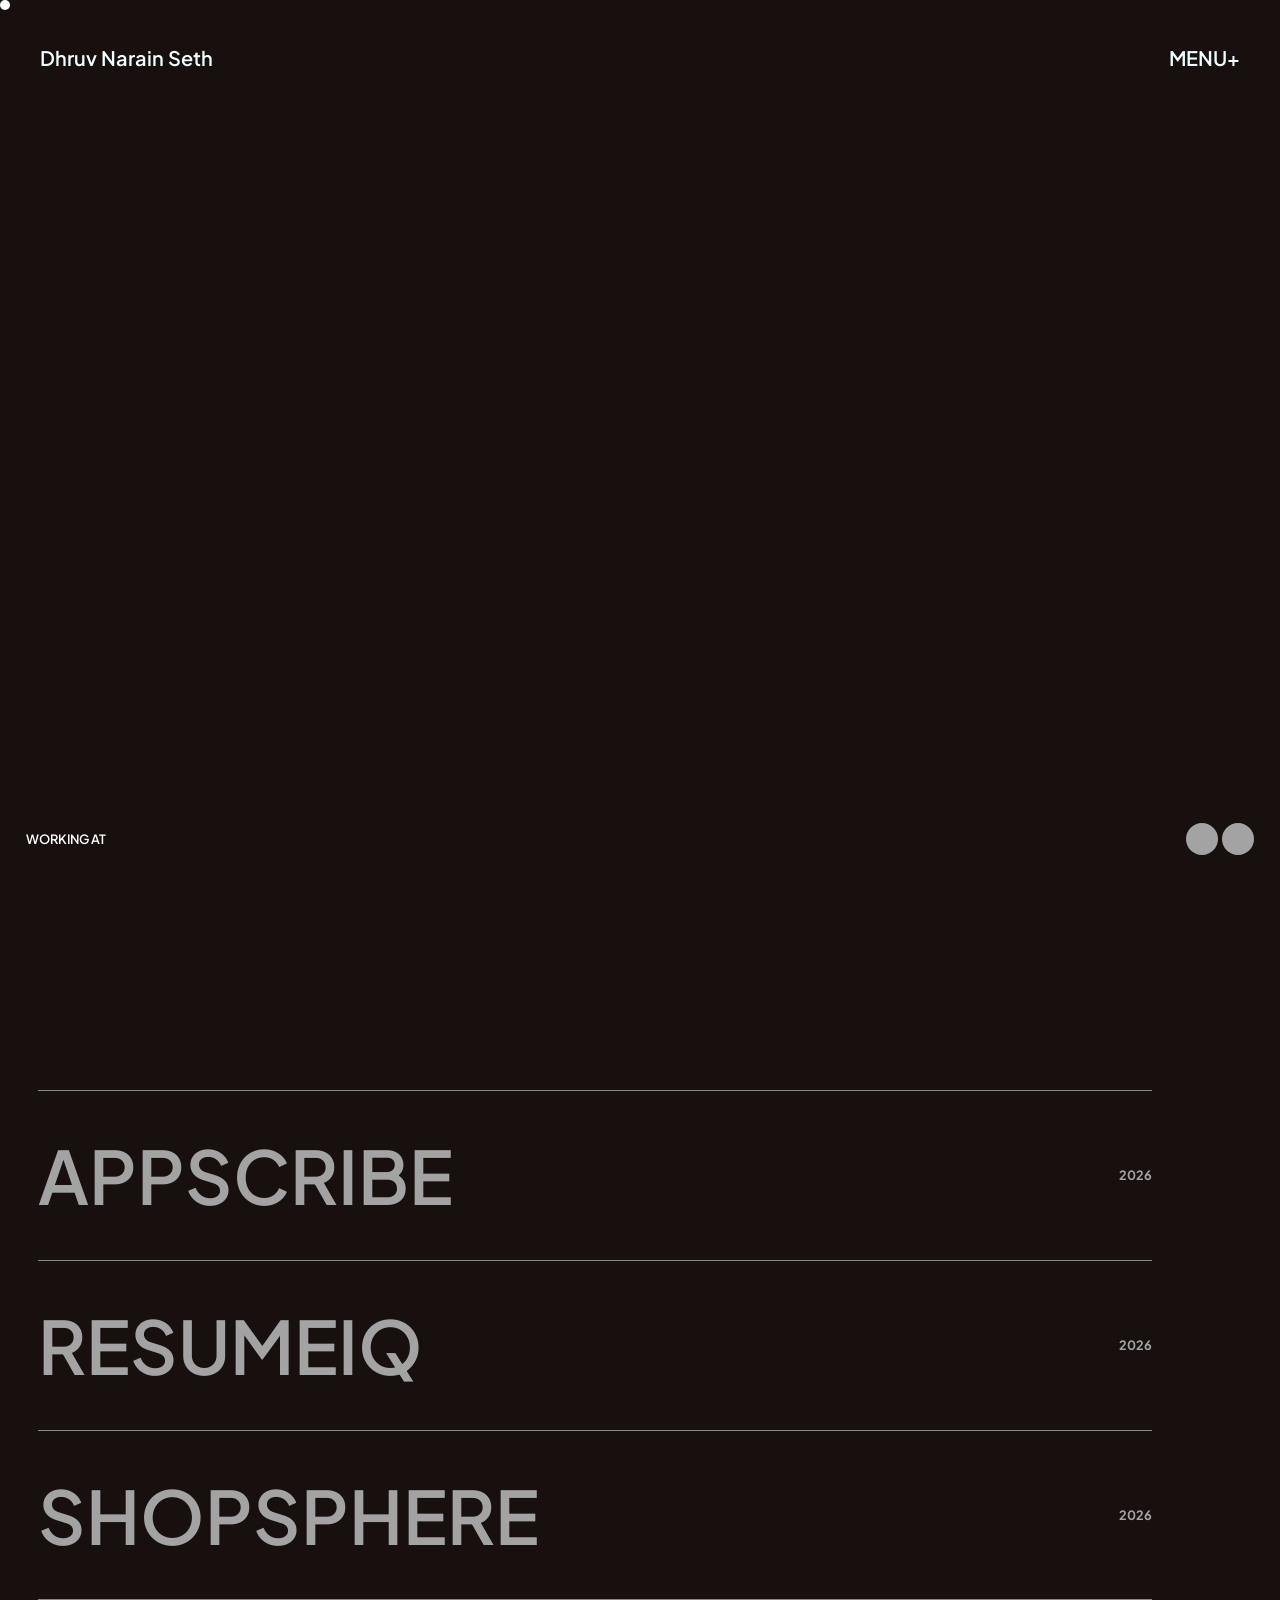
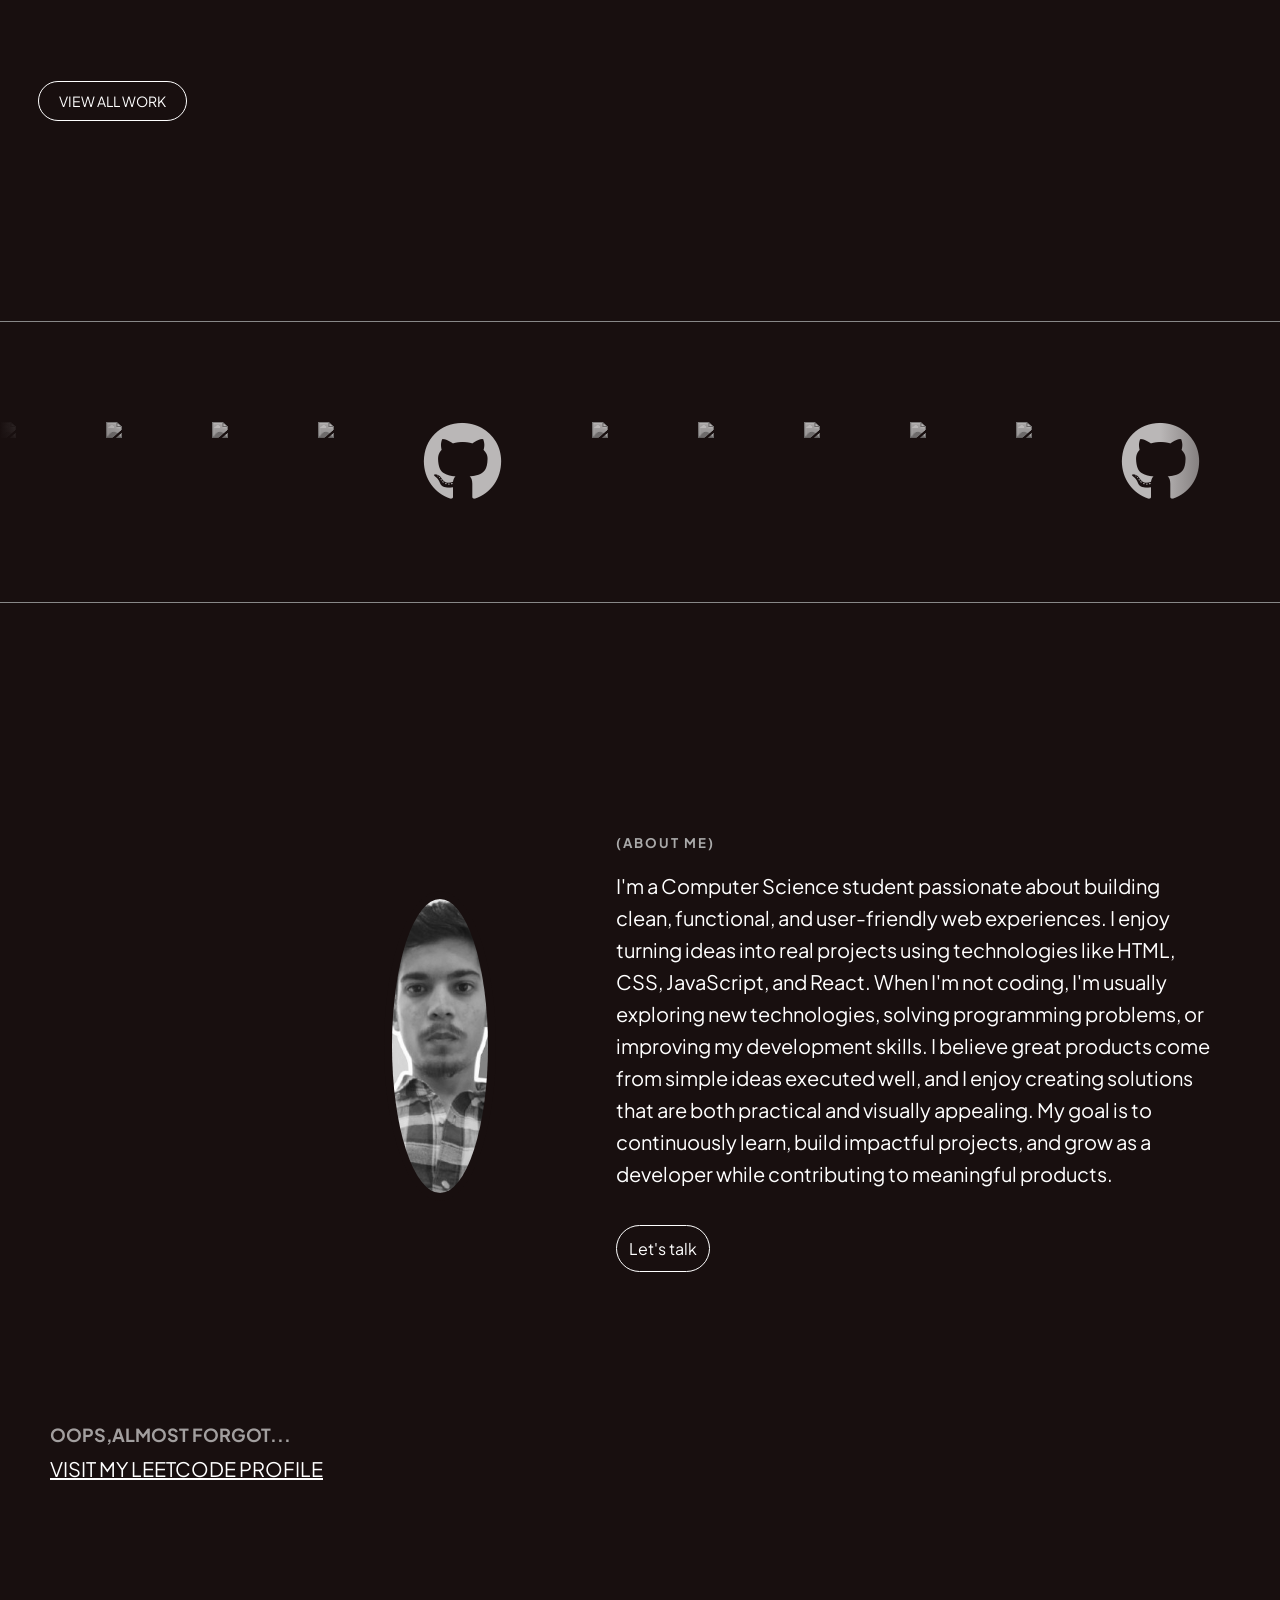
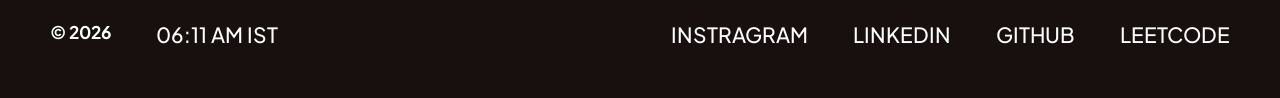
==== index.html @ 353de251 "Check My Portfolio Here" ====
<!DOCTYPE html>
<html lang="en">

<head>
    <meta charset="UTF-8">
    <meta name="viewport" content="width=device-width, initial-scale=1.0">
    <title>My-Portfolio</title>
    <link
        href="https://fonts.googleapis.com/css2?family=Montserrat:wght@600&family=Oswald:wght@500&family=Poppins:wght@600&family=Roboto:wght@600&family=Orbitron:wght@600&family=Raleway:wght@600&display=swap"
        rel="stylesheet">

    <link rel="stylesheet" href="loco.css">
    <link href="https://cdn.jsdelivr.net/npm/remixicon@4.9.0/fonts/remixicon.css" rel="stylesheet" />

    <link rel="stylesheet" href="https://cdnjs.cloudflare.com/ajax/libs/font-awesome/6.5.0/css/all.min.css">

    <link rel="stylesheet" href="style.css">
    <style>
        @import url('https://fonts.googleapis.com/css2?family=Libertinus+Serif:ital,wght@0,400;0,600;0,700;1,400;1,600;1,700&family=Mozilla+Headline:wght@200..700&family=Outfit:wght@100..900&family=Plus+Jakarta+Sans:ital,wght@0,200..800;1,200..800&family=Poppins:ital,wght@0,100;0,200;0,300;0,400;0,500;0,600;0,700;0,800;0,900;1,100;1,200;1,300;1,400;1,500;1,600;1,700;1,800;1,900&display=swap');
    </style>
</head>

<body>
    <div id="minicircle"></div>
    <div id="main">
        <div id="hero">
            <div id="nav">
                <a href="#">Dhruv Narain Seth</a>
                <div class="menu-area">
                    <div id="nav-links">
                        <a href="#hero">Home</a>
                        <a href="#secondhero">Projects</a>
                        <a href="#about">About</a>
                        <a href="#contact">Contact</a>
                    </div>

                    <div id="menu-btn">MENU+</div>
                </div>
            </div>

            <div id="heading">
                <div class="bounding">
                    <h1 class="boundel">FRONTEND</h1>
                </div>
                <div class="blocktext">
                    <div class="bounding">
                        <h1 class="boundel" id="second">DEVELOPER</h1>
                    </div>
                    <div class="bounding">
                        <h5 class="boundel">BASED IN DELHI , INDIA</h5>

                    </div>
                </div>
            </div>
            <div id="secheading">
                <div class="bounding">
                    <h5 class="boundel">AVAILABLE FOR FULL TIME & FREELANCE</h5>
                </div>
                <div class="bounding">
                    <h5 class="boundel" id="new">WORK FROM MAR'26</h5>
                </div>
            </div>
            <div id="herofooter">
                <a href="#"> WORKING AT <i class="ri-arrow-right-up-line"></i></a>
                <!-- <a href="#">GITHUB STUDENT DEVELOPER PACK <i class="ri-arrow-right-up-line"></i></a> -->
                <div id="iconset">
                    <div class="circle"><i class="ri-arrow-down-line"></i></div>
                    <div class="circle"><i class="ri-arrow-down-line"></i></div>
                </div>
            </div>
        </div>
        <div id="secondhero">

            
            <div class="elem">
                <img src="AppScribe.png" alt="">
                <h1>APPSCRIBE</h1>
                <h5>2026</h5>
            </div>

            <div class="elem">
                <img src="ResumeIQ.png" alt="">
                <h1>RESUMEIQ</h1>
                <h5>2026</h5>
            </div>

            <div class="elem elemlast">
                <img src="ShopSphere.png" alt="">
                <h1>SHOPSPHERE</h1>
                <h5>2026</h5>
            </div>

        </div>
        <div id="viewwork">
            <a href="Work.html">VIEW ALL WORK</a>
        </div>

        <div id="companies">
            <div class="slider">
                <div class="slide-track">

                    
                    <img src="https://cdn.jsdelivr.net/gh/devicons/devicon/icons/html5/html5-original.svg">
                    <img src="https://cdn.jsdelivr.net/gh/devicons/devicon/icons/css3/css3-original.svg">
                    <img src="https://cdn.jsdelivr.net/gh/devicons/devicon/icons/javascript/javascript-original.svg">
                    <img src="https://cdn.jsdelivr.net/gh/devicons/devicon/icons/react/react-original.svg">
                    <i class="fa-brands fa-github github-icon"></i>
                    <img src="https://cdn.jsdelivr.net/gh/devicons/devicon/icons/nodejs/nodejs-original.svg">

                    
                    <img src="https://cdn.jsdelivr.net/gh/devicons/devicon/icons/html5/html5-original.svg">
                    <img src="https://cdn.jsdelivr.net/gh/devicons/devicon/icons/css3/css3-original.svg">
                    <img src="https://cdn.jsdelivr.net/gh/devicons/devicon/icons/javascript/javascript-original.svg">
                    <img src="https://cdn.jsdelivr.net/gh/devicons/devicon/icons/react/react-original.svg">
                    <i class="fa-brands fa-github github-icon"></i>
                    <img src="https://cdn.jsdelivr.net/gh/devicons/devicon/icons/nodejs/nodejs-original.svg">

                    <img src="https://cdn.jsdelivr.net/gh/devicons/devicon/icons/html5/html5-original.svg">
                    <img src="https://cdn.jsdelivr.net/gh/devicons/devicon/icons/css3/css3-original.svg">
                    <img src="https://cdn.jsdelivr.net/gh/devicons/devicon/icons/javascript/javascript-original.svg">
                    <img src="https://cdn.jsdelivr.net/gh/devicons/devicon/icons/react/react-original.svg">
                    <i class="fa-brands fa-github github-icon"></i>
                    <img src="https://cdn.jsdelivr.net/gh/devicons/devicon/icons/nodejs/nodejs-original.svg">

                    <img src="https://cdn.jsdelivr.net/gh/devicons/devicon/icons/html5/html5-original.svg">
                    <img src="https://cdn.jsdelivr.net/gh/devicons/devicon/icons/css3/css3-original.svg">
                    <img src="https://cdn.jsdelivr.net/gh/devicons/devicon/icons/javascript/javascript-original.svg">
                    <img src="https://cdn.jsdelivr.net/gh/devicons/devicon/icons/react/react-original.svg">
                    <i class="fa-brands fa-github github-icon"></i>
                    <img src="https://cdn.jsdelivr.net/gh/devicons/devicon/icons/nodejs/nodejs-original.svg">
                </div>
            </div>
        </div>
        <div id="about">
            <div class="profile-img">
                <img src="profile.jpg" alt="My Photo">
            </div>
            <div id="textabout">
                <h5>(ABOUT ME)</h5>
                <p>I'm a Computer Science student passionate about building clean, functional, and user-friendly web
                    experiences. I enjoy turning ideas into real projects using technologies like HTML, CSS, JavaScript,
                    and React.

                    When I'm not coding, I'm usually exploring new technologies, solving programming problems, or
                    improving my development skills. I believe great products come from simple ideas executed well, and
                    I enjoy creating solutions that are both practical and visually appealing.

                    My goal is to continuously learn, build impactful projects, and grow as a developer while
                    contributing to meaningful products.
                </p>
                <a href="mailto:sethdhruv927@gmail.com?subject=Contact from Portfolio&body=Hello Dhruv," target="_blank"
                    class="talk-btn">Let's talk</a>
            </div>
        </div>
        <div id="follow">
            <h5>OOPS,ALMOST FORGOT...</h5>
            <a href="https://leetcode.com/u/dns_18/" target="_blank">VISIT MY LEETCODE PROFILE <i
                    class="ri-arrow-right-up-line"></i></a>
        </div>
        <div id="footer">
            <div id="footerleft">
                <h5>&copy; 2026</h5>
                <p><span id="time"></span> IST</p>
            </div>
            <div id="footerright">
                <a href="https://www.instagram.com/dhruv_.seth/" target="_blank">Instragram</a><a href="https://www.linkedin.com/in/dhruv-seth18" target="_blank">Linkedin</a><a href="https://github.com/dns-18" target="_blank">Github</a><a
                    href="https://leetcode.com/u/dns_18/" target="_blank">Leetcode</a>
            </div>
        </div>
    </div>
    <script src="https://cdnjs.cloudflare.com/ajax/libs/gsap/3.13.0/gsap.min.js"
        integrity="sha512-NcZdtrT77bJr4STcmsGAESr06BYGE8woZdSdEgqnpyqac7sugNO+Tr4bGwGF3MsnEkGKhU2KL2xh6Ec+BqsaHA=="
        crossorigin="anonymous" referrerpolicy="no-referrer"></script>
    <script src="https://cdn.jsdelivr.net/npm/locomotive-scroll@3.5.4/dist/locomotive-scroll.min.js"></script>
    <script src="script.js"></script>
</body>

</html>
---- loco.css ----
html.has-scroll-smooth {
    overflow: hidden;
}

html.has-scroll-dragging {
    -webkit-user-select: none;
    -moz-user-select: none;
    -ms-user-select: none;
    user-select: none;
}

.has-scroll-smooth body {
    overflow: hidden;
}

.has-scroll-smooth [data-scroll-container] {
    min-height: 100vh;
}

[data-scroll-direction="horizontal"] [data-scroll-container] {
    height: 100vh;
    display: inline-block;
    white-space: nowrap;
}

[data-scroll-direction="horizontal"] [data-scroll-section] {
    display: inline-block;
    vertical-align: top;
    white-space: nowrap;
    height: 100%;
}

.c-scrollbar {
    position: absolute;
    right: 0;
    top: 0;
    width: 11px;
    height: 100%;
    transform-origin: center right;
    transition: transform 0.3s, opacity 0.3s;
    opacity: 0;
}

.c-scrollbar:hover {
    transform: scaleX(1.45);
}

.c-scrollbar:hover, .has-scroll-scrolling .c-scrollbar, .has-scroll-dragging .c-scrollbar {
    opacity: 1;
}

[data-scroll-direction="horizontal"] .c-scrollbar {
    width: 100%;
    height: 10px;
    top: auto;
    bottom: 0;
    transform: scaleY(1);
}

[data-scroll-direction="horizontal"] .c-scrollbar:hover {
    transform: scaleY(1.3);
}

.c-scrollbar_thumb {
    position: absolute;
    top: 0;
    right: 0;
    background-color: black;
    opacity: 0.5;
    width: 7px;
    border-radius: 10px;
    margin: 2px;
    cursor: -webkit-grab;
    cursor: grab;
}

.has-scroll-dragging .c-scrollbar_thumb {
    cursor: -webkit-grabbing;
    cursor: grabbing;
}

[data-scroll-direction="horizontal"] .c-scrollbar_thumb {
    right: auto;
    bottom: 0;
}
---- style.css ----
* {
    margin: 0;
    padding: 0;
    box-sizing: border-box;
    font-family: "Plus Jakarta Sans";
}

html,
body {
    width: 100%;
    height: 100%;

    body {
        background-color: rgb(24, 15, 15);
        color: white;
        overflow-x: hidden;

    }
}

#minicircle{
    transition: cubic-bezier(0.19, 1, 0.22, 1)1s;
    height: 10px;
    width: 10px;
    background-color: #ffffff;
    position: absolute;
    border-radius: 50%;
    z-index: 99999;
}
.bounding{
    width: fit-content;
    overflow: hidden;
}
.bounding .boundel{
    transform: translateY(100%);
}
#main {
    width: 100%;
}

#hero {
    width: 100%;
    height: 100vh;
    position: relative;
    background-color: rgb(24, 15, 15);
}

#nav {
    display: flex;
    align-items: center;
    justify-content: space-between;
    width: 100%;
    padding: 45px 40px;
    font-size: 20px;
    color: azure;
}

#nav a {
    text-decoration: none;
    font-size: 20px;
    font-weight: 600;
    color: azure;
}

.menu-area{
    display:flex;
    align-items:center;
    gap:30px;
}

#menu-btn{
    cursor:pointer;
    font-weight:600;
}


#nav-links{
    display:flex;
    align-items:center;
    gap:30px;

    transform:scaleX(0);
    transform-origin:right;
    opacity:0;

    transition:transform .4s ease, opacity .3s ease;
}


#nav-links.active{
    transform:scaleX(1);
    opacity:1;
}


#nav-links a{
    text-decoration:none;
    color:white;
    font-size:18px;
    white-space:nowrap;
}

#heading {
    margin-top: 40px;
}

#heading h1 {
    line-height: 1;
    margin-left: 50px;
    font-size: 9vw;
    font-weight: 600;
    color: #A3A3A3;
}

#heading #second {
    margin-left: 230px;
}

#heading h5 {
    color: #ffffff;
}

.blocktext {
    display: flex;
    flex-direction: column;
    align-items: end;
    width: fit-content;
}

.blocktext h5 {
    text-align: right;
    font-size: 19px;
    margin-top: 17px;
}

#secheading {
    display: flex;
    flex-direction: column;
    align-items: end;
    margin-top: 20vh;
}

#secheading h5 {
    padding: 0px 45px;
    text-align: right;
    color: #ffffff;
    margin-top: 0.5vw;
    font-size: 1vw;
}

#secheading #new {
    text-align: right;
}

#herofooter {
    padding: 0 2vw;
    width: 100%;
    position: absolute;
    /* margin-top: 5vh; */
    display: flex;
    align-items: center;
    justify-content: space-between;
    bottom: 5%;
}

#herofooter a {
    font-weight: 600;
    font-size: 1vw;
    text-decoration: none;
    color: #ffffff;
}

#herofooter #iconset {
    gap: 4px;
    display: flex;
    color: rgb(24, 15, 15);

}

#herofooter .circle {
    font-size: 17px;
    font-weight: 600;
    display: flex;
    justify-content: center;
    align-items: center;
    width: 32px;
    height: 32px;
    border-radius: 50%;
    background-color: #A3A3A3;
}

#secondhero {
    width: 100%;
    padding-top: 190px;
    padding-right: 10vw;
    padding-left: 3vw;
    background-color: rgb(24, 15, 15);
}

.elem {
    position: relative;
    display: flex;
    align-items: center;
    justify-content: space-between;
    color: #A3A3A3;
    padding: 3vw 0vw;
    border-top: 1px solid #888;

}

.elemlast {
    border-bottom: 1px solid #888;
}

.elem h1 {
    text-transform: uppercase;
    font-size: 5.75vw;
    font-weight: 600;
    position: relative;
    z-index: 2;
}

.elem h5 {
    font-size: 1vw;
    position: relative;
    z-index: 2;
}

.elem img {
    /* display: none; */
    opacity: 0;
    height: 150%;
    width: auto;
    border-radius: 5px;
    z-index: 0;
    position: absolute;
    pointer-events: none;
     transform:translate(-50%, -50%);
}

#viewwork {
    padding: 90px 3vw;
    background-color: rgb(24, 15, 15);
    margin-bottom: 120px;
}

#viewwork a {
    text-decoration: none;
    color: #ffffff;
    border: 1px solid white;
    border-radius: 30px;
    padding: 10px 20px;
    font-size: 14px;
}

#companies {
    width: 100%;
    overflow: hidden;
    padding: 100px 0;
    position: relative;
    border-top: 1px solid #888;
    border-bottom: 1px solid #888;
}


.slider {
    width: 100%;
    display: flex;
    align-items: center;
}


.slide-track {
    display: flex;
    align-items: center;
    gap: 90px;
    width: max-content;
    animation: scroll 13s linear infinite;
}


.slide-track img {
    height: 80px;
    flex-shrink: 0;
}

.github-icon {
    font-size: 80px;
    color: white;
    flex-shrink: 0;
}


.slide-track img,
.github-icon {
    filter: grayscale(100%);
    opacity: .7;
    transition: .3s;
}

.slide-track img:hover,
.github-icon:hover {
    filter: grayscale(0%);
    opacity: 1;
    transform: scale(1.1);
}


@keyframes scroll {
    from {
        transform: translateX(0);
    }

    to {
        transform: translateX(-33.33%);
    }
}


#companies::before,
#companies::after {
    content: "";
    position: absolute;
    top: 0;
    width: 120px;
    height: 100%;
    z-index: 2;
}

#companies::before {
    left: 0;
    background: linear-gradient(to right, #180f0f, transparent);
}

#companies::after {
    right: 0;
    background: linear-gradient(to left, #180f0f, transparent);
}

#about {
    padding: 5vw 5vw;
    padding-left: 30vw;
    width: 100%;
    min-height: 100vh;
    background-color: rgb(24, 15, 15);
    justify-content: center;
    align-items: center;
    display: flex;
    gap: 120px;
}

.profile-img {
    width: 310px;
    height: 310px;
    border-radius: 50%;
    overflow: hidden;
    border: 8px solid rgb(24, 15, 15);
    margin-bottom: 15px;
}

.profile-img img {
    width: 100%;
    height: 100%;
    object-fit: cover;
    filter: grayscale(100%);
    transition: all 0.4s ease;
    align-items: center;
}

.profile-img:hover img {
    filter: grayscale(0%);
    transform: scale(1.05);
}

#textabout {
    max-width: 600px;
}

#textabout h5 {
    font-weight: 700;
    color: #aaa;
    letter-spacing: 2px;
    margin-bottom: 19px;
}

#textabout p {
    font-size: 20px;
    line-height: 1.6;
    margin-bottom: 35px;
}

.talk-btn {
    display: inline-block;
    padding: 12px 12px;
    border: 1px solid white;
    border-radius: 100px;
    color: white;
    text-decoration: none;
    transition: 0.3s;
}

.talk-btn:hover {
    background: white;
    color: black;
}
#follow{
    padding: 20px 50px;
    padding-bottom: 7vw;
    margin-top: -100px;
}
#follow h5{
    font-size: 18px;
    opacity: 0.6;
    margin-bottom: 10px;
}

 #follow a{
    font-size: 20px;
    text-decoration:underline;
    color: #ffffff;
 }
#footer{
    display: flex;
    align-items: center;
    justify-content: space-between;
    padding: 50px 50px;
    font-size: 21px;
}

#footerleft{
    display: flex;
    gap: 45px;
    font-weight: 500;
}
#footerleft p {
    font-size: 21px;
    font-weight: 500;
}
#footerright{
    text-transform: uppercase;
    display: flex;
    gap: 45px;
}
#footerright a{
    text-decoration: none;
    color: #ffffff;
    font-weight: 500;
}

.work-page {
    min-height: 100vh;
    background-color: rgb(24, 15, 15);
    color: #ffffff;
    overflow-x: hidden;
}

.work-shell {
    position: relative;
    width: min(1180px, calc(100% - 48px));
    margin: 0 auto;
    padding: 28px 0 56px;
}

.work-bg {
    position: fixed;
    inset: auto;
    width: 320px;
    height: 320px;
    filter: blur(36px);
    opacity: 0.55;
    pointer-events: none;
    z-index: 0;
}

.work-bg-one {
    top: -80px;
    left: -90px;
    background: rgba(100, 149, 237, 0.18);
}

.work-bg-two {
    right: -100px;
    top: 30%;
    background: rgba(255, 138, 101, 0.16);
}

.work-nav,
.work-hero,
.work-stats,
.work-grid,
.work-footer {
    position: relative;
    z-index: 1;
}

.work-nav {
    display: flex;
    align-items: center;
    justify-content: space-between;
    gap: 18px;
    padding: 10px 0 34px;
}

.work-brand {
    color: #ffffff;
    text-decoration: none;
    font-size: 1.05rem;
    font-weight: 700;
    letter-spacing: 0.04em;
}

.work-nav-actions {
    display: flex;
    align-items: center;
    gap: 14px;
    flex-wrap: wrap;
}

.work-nav-link {
    text-decoration: none;
    color: #ffffff;
    border: 1px solid rgba(255, 255, 255, 0.16);
    background: rgba(255, 255, 255, 0.05);
    backdrop-filter: blur(18px);
    -webkit-backdrop-filter: blur(18px);
    border-radius: 999px;
    padding: 11px 18px;
    font-size: 0.94rem;
    transition: transform 0.25s ease, background 0.25s ease, border-color 0.25s ease;
}

.work-nav-link:hover,
.work-nav-link:focus-visible,
.work-card:hover,
.work-footer a:hover,
.work-footer a:focus-visible {
    transform: translateY(-2px);
}

.work-nav-link-primary {
    background: linear-gradient(135deg, rgba(255, 255, 255, 0.16), rgba(255, 255, 255, 0.08));
}

.work-hero {
    max-width: 760px;
    padding: 34px 0 24px;
}

.work-kicker {
    display: inline-flex;
    align-items: center;
    gap: 10px;
    margin-bottom: 18px;
    color: rgba(255, 255, 255, 0.68);
    letter-spacing: 0.28em;
    font-size: 0.8rem;
    text-transform: uppercase;
}

.work-kicker::before {
    content: "";
    width: 42px;
    height: 1px;
    background: rgba(255, 255, 255, 0.38);
}

.work-hero h1 {
    margin: 0;
    font-size: clamp(2.6rem, 6vw, 5.4rem);
    line-height: 0.96;
    letter-spacing: -0.05em;
    max-width: 10ch;
}

.work-copy {
    margin-top: 20px;
    max-width: 62ch;
    font-size: 1.05rem;
    line-height: 1.75;
    color: rgba(255, 255, 255, 0.74);
}

.work-stats {
    display: grid;
    grid-template-columns: repeat(3, minmax(0, 1fr));
    gap: 16px;
    margin: 34px 0 28px;
}

.work-stat {
    border: 1px solid rgba(255, 255, 255, 0.14);
    background: rgba(255, 255, 255, 0.06);
    backdrop-filter: blur(20px);
    -webkit-backdrop-filter: blur(20px);
    border-radius: 24px;
    padding: 22px 24px;
}

.work-stat span {
    display: block;
    font-size: clamp(1.35rem, 2vw, 2rem);
    font-weight: 700;
    margin-bottom: 8px;
}

.work-stat p {
    color: rgba(255, 255, 255, 0.68);
    line-height: 1.5;
}

.work-grid {
    display: grid;
    grid-template-columns: 1fr;
    gap: 22px;
    margin-top: 18px;
}

.work-card {
    border: 1px solid rgba(255, 255, 255, 0.14);
    background: linear-gradient(180deg, rgba(255, 255, 255, 0.11), rgba(255, 255, 255, 0.05));
    backdrop-filter: blur(22px);
    -webkit-backdrop-filter: blur(22px);
    border-radius: 28px;
    overflow: hidden;
    box-shadow: 0 24px 60px rgba(0, 0, 0, 0.25);
    transition: transform 0.28s ease, border-color 0.28s ease, box-shadow 0.28s ease;
}

.work-card:hover {
    border-color: rgba(255, 255, 255, 0.24);
    box-shadow: 0 28px 70px rgba(0, 0, 0, 0.34);
}

.work-card-media {
    position: relative;
    aspect-ratio: 16 / 11;
    overflow: hidden;
    background: rgba(255, 255, 255, 0.03);
}

.work-card-media img {
    width: 100%;
    height: 100%;
    object-fit: cover;
    display: block;
    transition: transform 0.45s ease;
}

.work-card:hover .work-card-media img {
    transform: scale(1.06);
}

.work-card-media::after {
    content: "";
    position: absolute;
    inset: 0;
    background: linear-gradient(180deg, transparent 55%, rgba(5, 5, 10, 0.55));
}

.work-badge {
    position: absolute;
    top: 16px;
    right: 16px;
    z-index: 1;
    padding: 8px 12px;
    border-radius: 999px;
    background: rgba(0, 0, 0, 0.38);
    border: 1px solid rgba(255, 255, 255, 0.16);
    backdrop-filter: blur(10px);
    -webkit-backdrop-filter: blur(10px);
    font-size: 0.8rem;
    letter-spacing: 0.12em;
}

.work-card-body {
    padding: 22px 22px 24px;
}

.work-card-top h2 {
    font-size: 1.5rem;
    margin-bottom: 10px;
}

.work-card-top p {
    color: rgba(255, 255, 255, 0.72);
    line-height: 1.65;
}

.work-tags {
    display: flex;
    gap: 10px;
    flex-wrap: wrap;
    margin: 18px 0 16px;
}

.work-tags span {
    padding: 7px 11px;
    border-radius: 999px;
    background: rgba(255, 255, 255, 0.08);
    border: 1px solid rgba(255, 255, 255, 0.12);
    color: rgba(255, 255, 255, 0.82);
    font-size: 0.82rem;
}

.work-points {
    padding-left: 18px;
    color: rgba(255, 255, 255, 0.72);
    display: grid;
    gap: 9px;
    line-height: 1.55;
}

.work-footer {
    display: flex;
    align-items: center;
    justify-content: space-between;
    gap: 18px;
    flex-wrap: wrap;
    margin-top: 28px;
    padding: 18px 0 10px;
}

.work-footer p {
    color: rgba(255, 255, 255, 0.66);
    line-height: 1.6;
}

.work-footer a {
    text-decoration: none;
    color: #ffffff;
    border: 1px solid rgba(255, 255, 255, 0.16);
    background: rgba(255, 255, 255, 0.06);
    backdrop-filter: blur(18px);
    -webkit-backdrop-filter: blur(18px);
    border-radius: 999px;
    padding: 12px 18px;
    transition: transform 0.25s ease, background 0.25s ease;
}

.work-home-btn {
    border-color: rgba(255, 255, 255, 0.28) !important;
    background: rgba(255, 255, 255, 0.1) !important;
    font-weight: 600;
}

@media (max-width: 1024px) {
    .work-stats {
        grid-template-columns: repeat(2, minmax(0, 1fr));
    }

    .work-hero h1 {
        max-width: 12ch;
    }
}

@media (max-width: 768px) {
    .work-shell {
        width: min(100% - 28px, 1180px);
        padding-top: 18px;
    }

    .work-nav {
        align-items: flex-start;
        flex-direction: column;
        padding-bottom: 26px;
    }

    .work-hero {
        padding-top: 18px;
    }

    .work-stats,
    .work-grid {
        grid-template-columns: 1fr;
    }

    .work-hero h1 {
        max-width: 100%;
    }

    .work-footer {
        flex-direction: column;
        align-items: flex-start;
    }
}

@media (max-width: 480px) {
    .work-brand {
        font-size: 0.98rem;
    }

    .work-nav-link,
    .work-footer a {
        width: 100%;
        text-align: center;
    }

    .work-nav-actions {
        width: 100%;
    }

    .work-nav-link {
        justify-content: center;
    }

    .work-hero h1 {
        font-size: clamp(2.2rem, 13vw, 3.6rem);
    }

    .work-copy {
        font-size: 1rem;
    }
}
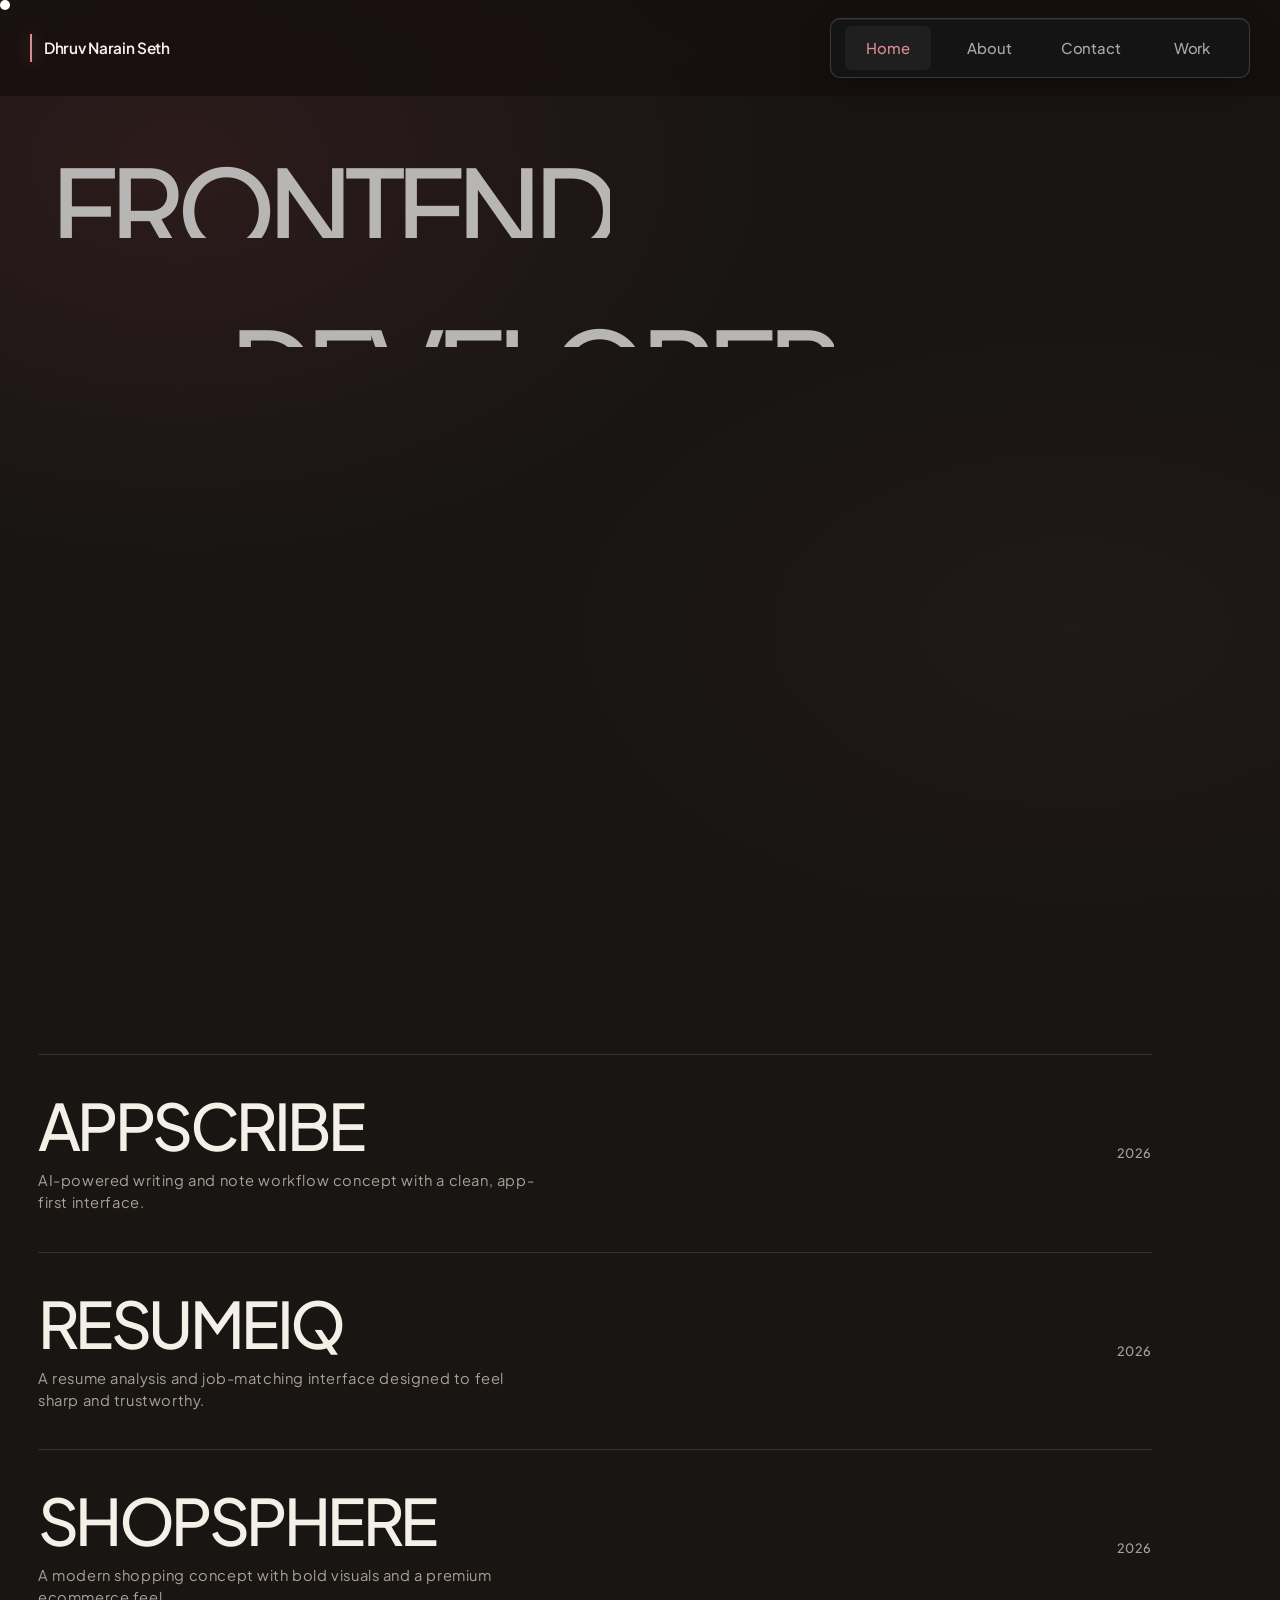
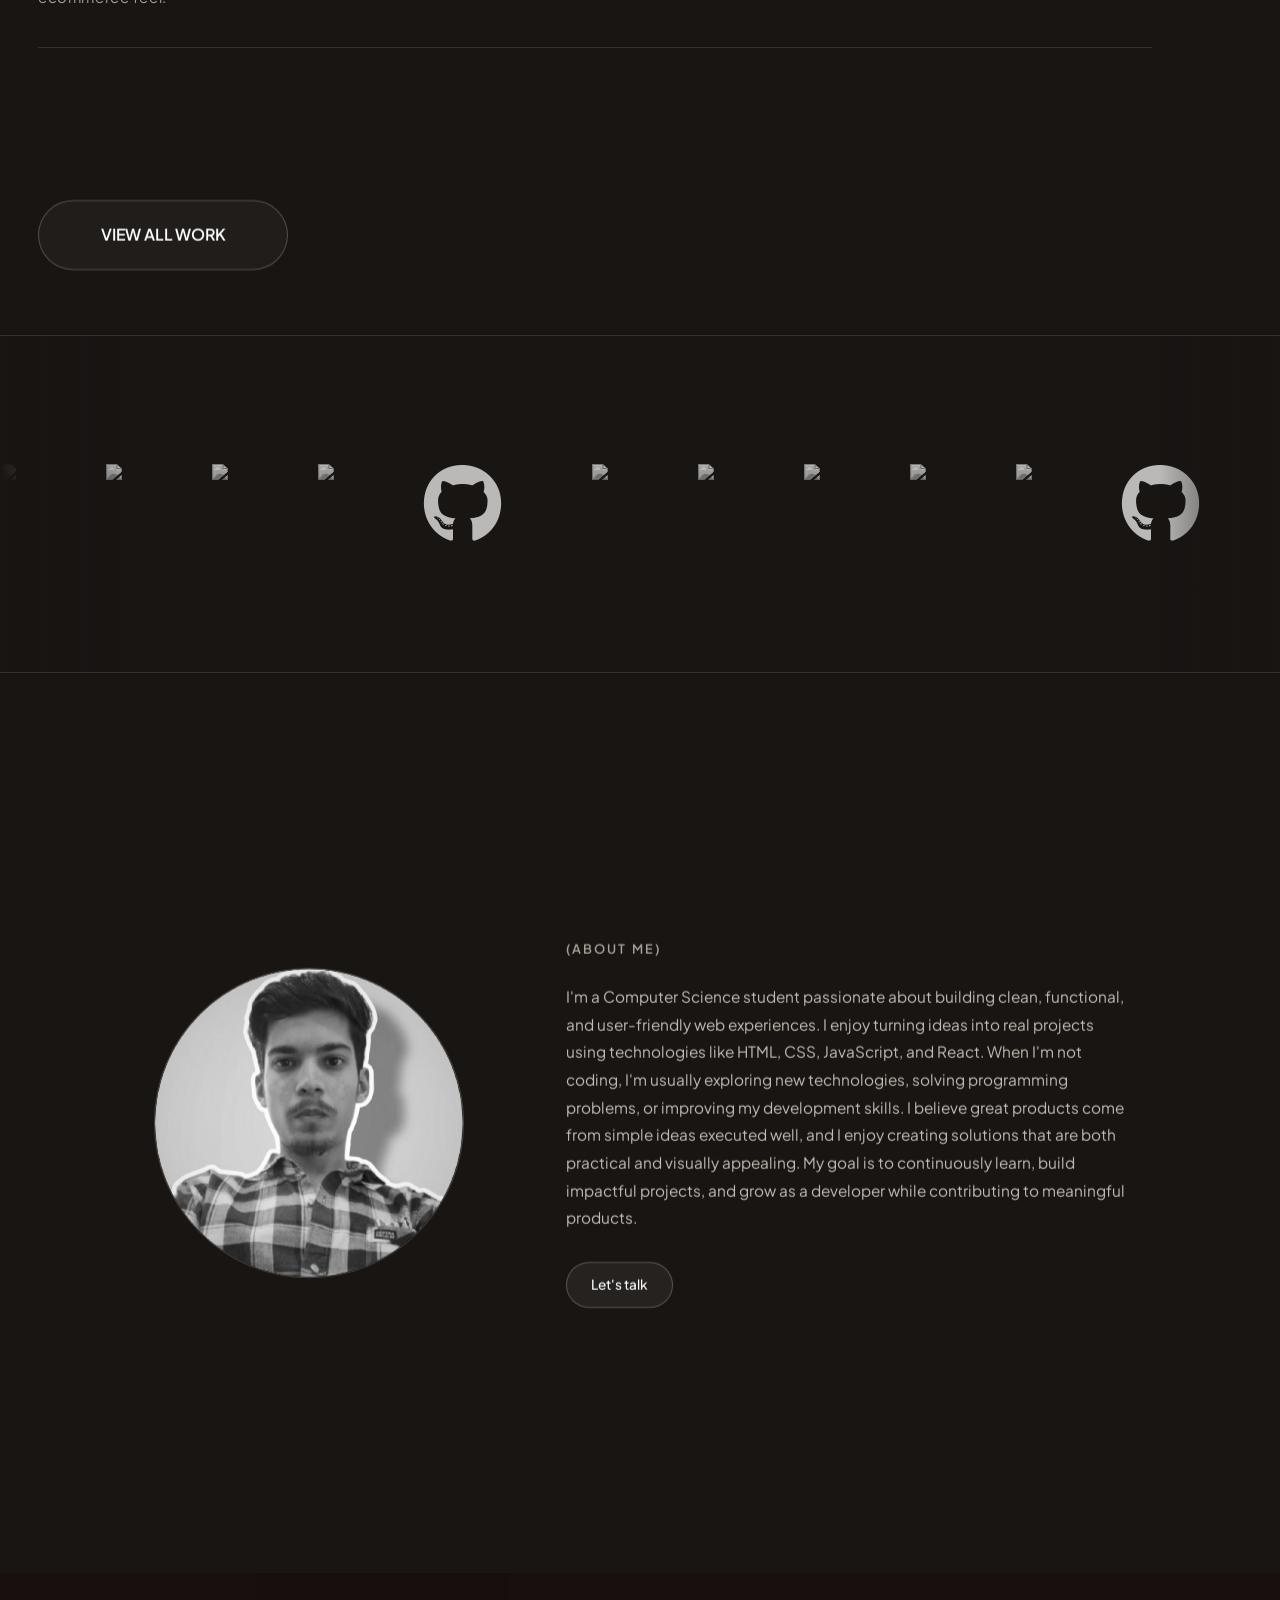
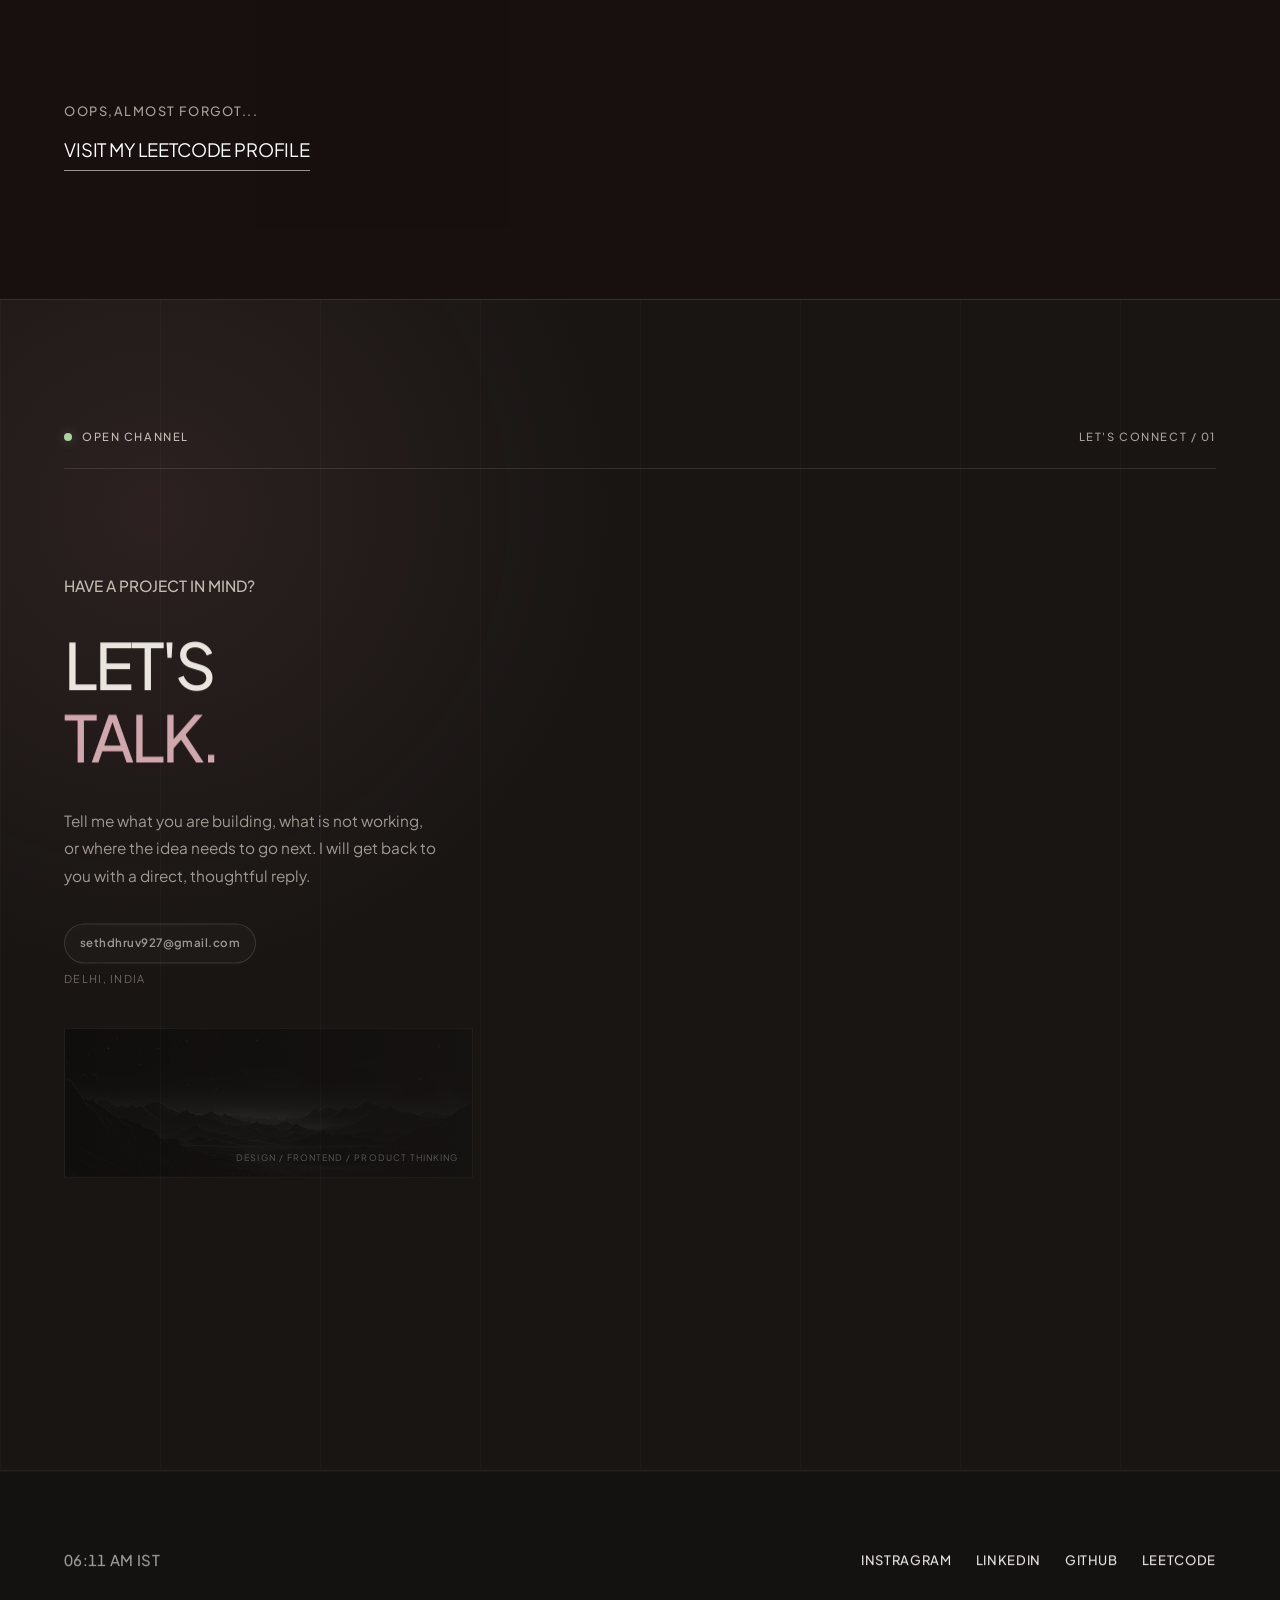
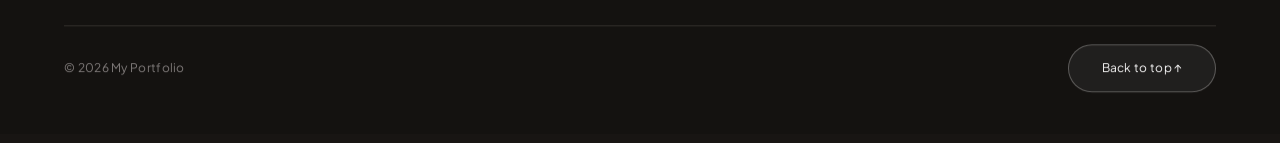
==== commit a8e760fd: "Update UI design and styling" ====
--- a/index.html
+++ b/index.html
@@ -9,7 +9,6 @@
         href="https://fonts.googleapis.com/css2?family=Montserrat:wght@600&family=Oswald:wght@500&family=Poppins:wght@600&family=Roboto:wght@600&family=Orbitron:wght@600&family=Raleway:wght@600&display=swap"
         rel="stylesheet">
 
-    <link rel="stylesheet" href="loco.css">
     <link href="https://cdn.jsdelivr.net/npm/remixicon@4.9.0/fonts/remixicon.css" rel="stylesheet" />
 
     <link rel="stylesheet" href="https://cdnjs.cloudflare.com/ajax/libs/font-awesome/6.5.0/css/all.min.css">
@@ -22,22 +21,23 @@
 
 <body>
     <div id="minicircle"></div>
-    <div id="main">
-        <div id="hero">
-            <div id="nav">
-                <a href="#">Dhruv Narain Seth</a>
-                <div class="menu-area">
-                    <div id="nav-links">
-                        <a href="#hero">Home</a>
-                        <a href="#secondhero">Projects</a>
-                        <a href="#about">About</a>
-                        <a href="#contact">Contact</a>
-                    </div>
-
-                    <div id="menu-btn">MENU+</div>
-                </div>
-            </div>
-
+    <div id="main" data-scroll-container>
+        <div id="nav">
+            <a class="nav-brand" href="#hero">Dhruv Narain Seth</a>
+            <div class="menu-area">
+                <div id="nav-links">
+                    <a class="nav-roll-link active" href="#hero"><span>Home</span><span aria-hidden="true">Home</span></a>
+                    <a class="nav-roll-link" href="#about"><span>About</span><span aria-hidden="true">About</span></a>
+                    <a class="nav-roll-link" href="#contact"><span>Contact</span><span aria-hidden="true">Contact</span></a>
+                    <a class="nav-roll-link" href="#secondhero"><span>Work</span><span aria-hidden="true">Work</span></a>
+                </div>
+
+                <button id="menu-btn" type="button" aria-expanded="false" aria-controls="nav-links">
+                    MENU+
+                </button>
+            </div>
+        </div>
+        <div id="hero" data-scroll-section>
             <div id="heading">
                 <div class="bounding">
                     <h1 class="boundel">FRONTEND</h1>
@@ -69,69 +69,78 @@
                 </div>
             </div>
         </div>
-        <div id="secondhero">
-
-            
+        <div id="secondhero" data-scroll-section>
+
+
             <div class="elem">
                 <img src="AppScribe.png" alt="">
-                <h1>APPSCRIBE</h1>
+                <div class="elem-copy">
+                    <h1>APPSCRIBE</h1>
+                    <p>AI-powered writing and note workflow concept with a clean, app-first interface.</p>
+                </div>
                 <h5>2026</h5>
             </div>
 
             <div class="elem">
                 <img src="ResumeIQ.png" alt="">
-                <h1>RESUMEIQ</h1>
+                <div class="elem-copy">
+                    <h1>RESUMEIQ</h1>
+                    <p>A resume analysis and job-matching interface designed to feel sharp and trustworthy.</p>
+                </div>
                 <h5>2026</h5>
             </div>
 
             <div class="elem elemlast">
                 <img src="ShopSphere.png" alt="">
-                <h1>SHOPSPHERE</h1>
+                <div class="elem-copy">
+                    <h1>SHOPSPHERE</h1>
+                    <p>A modern shopping concept with bold visuals and a premium ecommerce feel.</p>
+                </div>
                 <h5>2026</h5>
             </div>
 
         </div>
-        <div id="viewwork">
+        <div id="viewwork" data-scroll-section>
             <a href="Work.html">VIEW ALL WORK</a>
         </div>
 
-        <div id="companies">
+        <div id="companies" data-scroll-section>
             <div class="slider">
                 <div class="slide-track">
 
-                    
-                    <img src="https://cdn.jsdelivr.net/gh/devicons/devicon/icons/html5/html5-original.svg">
-                    <img src="https://cdn.jsdelivr.net/gh/devicons/devicon/icons/css3/css3-original.svg">
-                    <img src="https://cdn.jsdelivr.net/gh/devicons/devicon/icons/javascript/javascript-original.svg">
-                    <img src="https://cdn.jsdelivr.net/gh/devicons/devicon/icons/react/react-original.svg">
-                    <i class="fa-brands fa-github github-icon"></i>
-                    <img src="https://cdn.jsdelivr.net/gh/devicons/devicon/icons/nodejs/nodejs-original.svg">
-
-                    
-                    <img src="https://cdn.jsdelivr.net/gh/devicons/devicon/icons/html5/html5-original.svg">
-                    <img src="https://cdn.jsdelivr.net/gh/devicons/devicon/icons/css3/css3-original.svg">
-                    <img src="https://cdn.jsdelivr.net/gh/devicons/devicon/icons/javascript/javascript-original.svg">
-                    <img src="https://cdn.jsdelivr.net/gh/devicons/devicon/icons/react/react-original.svg">
-                    <i class="fa-brands fa-github github-icon"></i>
-                    <img src="https://cdn.jsdelivr.net/gh/devicons/devicon/icons/nodejs/nodejs-original.svg">
-
-                    <img src="https://cdn.jsdelivr.net/gh/devicons/devicon/icons/html5/html5-original.svg">
-                    <img src="https://cdn.jsdelivr.net/gh/devicons/devicon/icons/css3/css3-original.svg">
-                    <img src="https://cdn.jsdelivr.net/gh/devicons/devicon/icons/javascript/javascript-original.svg">
-                    <img src="https://cdn.jsdelivr.net/gh/devicons/devicon/icons/react/react-original.svg">
-                    <i class="fa-brands fa-github github-icon"></i>
-                    <img src="https://cdn.jsdelivr.net/gh/devicons/devicon/icons/nodejs/nodejs-original.svg">
-
-                    <img src="https://cdn.jsdelivr.net/gh/devicons/devicon/icons/html5/html5-original.svg">
-                    <img src="https://cdn.jsdelivr.net/gh/devicons/devicon/icons/css3/css3-original.svg">
-                    <img src="https://cdn.jsdelivr.net/gh/devicons/devicon/icons/javascript/javascript-original.svg">
-                    <img src="https://cdn.jsdelivr.net/gh/devicons/devicon/icons/react/react-original.svg">
-                    <i class="fa-brands fa-github github-icon"></i>
-                    <img src="https://cdn.jsdelivr.net/gh/devicons/devicon/icons/nodejs/nodejs-original.svg">
-                </div>
-            </div>
-        </div>
-        <div id="about">
+
+                    <img src="https://cdn.jsdelivr.net/gh/devicons/devicon/icons/html5/html5-original.svg">
+                    <img src="https://cdn.jsdelivr.net/gh/devicons/devicon/icons/css3/css3-original.svg">
+                    <img src="https://cdn.jsdelivr.net/gh/devicons/devicon/icons/javascript/javascript-original.svg">
+                    <img src="https://cdn.jsdelivr.net/gh/devicons/devicon/icons/react/react-original.svg">
+                    <i class="fa-brands fa-github github-icon"></i>
+                    <img src="https://cdn.jsdelivr.net/gh/devicons/devicon/icons/nodejs/nodejs-original.svg">
+
+
+                    <img src="https://cdn.jsdelivr.net/gh/devicons/devicon/icons/html5/html5-original.svg">
+                    <img src="https://cdn.jsdelivr.net/gh/devicons/devicon/icons/css3/css3-original.svg">
+                    <img src="https://cdn.jsdelivr.net/gh/devicons/devicon/icons/javascript/javascript-original.svg">
+                    <img src="https://cdn.jsdelivr.net/gh/devicons/devicon/icons/react/react-original.svg">
+                    <i class="fa-brands fa-github github-icon"></i>
+                    <img src="https://cdn.jsdelivr.net/gh/devicons/devicon/icons/nodejs/nodejs-original.svg">
+
+                    <img src="https://cdn.jsdelivr.net/gh/devicons/devicon/icons/html5/html5-original.svg">
+                    <img src="https://cdn.jsdelivr.net/gh/devicons/devicon/icons/css3/css3-original.svg">
+                    <img src="https://cdn.jsdelivr.net/gh/devicons/devicon/icons/javascript/javascript-original.svg">
+                    <img src="https://cdn.jsdelivr.net/gh/devicons/devicon/icons/react/react-original.svg">
+                    <i class="fa-brands fa-github github-icon"></i>
+                    <img src="https://cdn.jsdelivr.net/gh/devicons/devicon/icons/nodejs/nodejs-original.svg">
+
+                    <img src="https://cdn.jsdelivr.net/gh/devicons/devicon/icons/html5/html5-original.svg">
+                    <img src="https://cdn.jsdelivr.net/gh/devicons/devicon/icons/css3/css3-original.svg">
+                    <img src="https://cdn.jsdelivr.net/gh/devicons/devicon/icons/javascript/javascript-original.svg">
+                    <img src="https://cdn.jsdelivr.net/gh/devicons/devicon/icons/react/react-original.svg">
+                    <i class="fa-brands fa-github github-icon"></i>
+                    <img src="https://cdn.jsdelivr.net/gh/devicons/devicon/icons/nodejs/nodejs-original.svg">
+                </div>
+            </div>
+        </div>
+        <div id="about" data-scroll-section>
             <div class="profile-img">
                 <img src="profile.jpg" alt="My Photo">
             </div>
@@ -148,30 +157,132 @@
                     My goal is to continuously learn, build impactful projects, and grow as a developer while
                     contributing to meaningful products.
                 </p>
-                <a href="mailto:sethdhruv927@gmail.com?subject=Contact from Portfolio&body=Hello Dhruv," target="_blank"
+                <a href="https://mail.google.com/mail/?view=cm&amp;fs=1&amp;to=sethdhruv927@gmail.com&amp;su=Contact%20from%20Portfolio&amp;body=Hello%20Dhruv%2C"
                     class="talk-btn">Let's talk</a>
             </div>
         </div>
-        <div id="follow">
+        <div id="follow" data-scroll-section>
             <h5>OOPS,ALMOST FORGOT...</h5>
             <a href="https://leetcode.com/u/dns_18/" target="_blank">VISIT MY LEETCODE PROFILE <i
                     class="ri-arrow-right-up-line"></i></a>
         </div>
-        <div id="footer">
-            <div id="footerleft">
-                <h5>&copy; 2026</h5>
-                <p><span id="time"></span> IST</p>
-            </div>
-            <div id="footerright">
-                <a href="https://www.instagram.com/dhruv_.seth/" target="_blank">Instragram</a><a href="https://www.linkedin.com/in/dhruv-seth18" target="_blank">Linkedin</a><a href="https://github.com/dns-18" target="_blank">Github</a><a
-                    href="https://leetcode.com/u/dns_18/" target="_blank">Leetcode</a>
-            </div>
-        </div>
+
+
+<section class="contact-section" id="contact">
+  <div class="contact-shell">
+
+    <div class="contact-topline" data-contact-reveal>
+      <span class="contact-status">
+        <span class="contact-status-dot"></span>
+        OPEN CHANNEL
+      </span>
+      <span class="contact-index">LET'S CONNECT / 01</span>
+    </div>
+
+    <div class="contact-main">
+      <div class="contact-copy">
+        <p class="contact-eyebrow" data-contact-reveal>
+          HAVE A PROJECT IN MIND?
+        </p>
+
+        <h2 class="contact-title" aria-label="Have a good idea? Let's make it real.">
+          <span class="contact-line">
+            <span class="contact-word" data-contact-reveal>
+              LET'S
+            </span>
+          </span>
+          <span class="contact-line contact-line-accent">
+            <span class="contact-word" data-contact-reveal>
+              TALK.
+            </span>
+          </span>
+        </h2>
+
+        <p class="contact-description" data-contact-reveal>
+          Tell me what you are building, what is not working, or where the idea needs to go next. I will get back to you with a direct, thoughtful reply.
+        </p>
+
+        <div class="contact-details" data-contact-reveal>
+          <a href="mailto:sethdhruv927@gmail.com">sethdhruv927@gmail.com</a>
+          <span>DELHI, INDIA</span>
+        </div>
+
+        <figure class="contact-image" data-contact-reveal>
+          <img src="contact.jpg" alt="Contact section visual" loading="lazy">
+          <figcaption>DESIGN / FRONTEND / PRODUCT THINKING</figcaption>
+        </figure>
+      </div>
+
+      <form class="contact-form" action="mailto:sethdhruv927@gmail.com" method="post" enctype="text/plain" data-contact-reveal>
+        <div class="contact-form-row">
+          <label>
+            FULL NAME
+            <input type="text" name="name" placeholder="Your name" required>
+          </label>
+          <label>
+            EMAIL ADDRESS
+            <input type="email" name="email" placeholder="you@example.com" required>
+          </label>
+        </div>
+
+        <label>
+          SUBJECT
+          <input type="text" name="subject" placeholder="What are we making?" required>
+        </label>
+
+        <label>
+          MESSAGE
+          <textarea name="message" rows="6" placeholder="Tell me about your idea..." required></textarea>
+        </label>
+
+        <button class="contact-submit" type="submit">
+          <span>SEND MESSAGE</span>
+          <span aria-hidden="true">↗</span>
+        </button>
+        <p class="contact-form-note">Your message opens in your email app.</p>
+      </form>
+    </div>
+
+    <div class="contact-bottomline" data-contact-reveal>
+      <span>GOOD THINGS START WITH A HELLO.</span>
+
+      <div class="contact-socials">
+        <a href="https://www.linkedin.com/in/dhruv-seth18/"
+           target="_blank" rel="noopener noreferrer">LINKEDIN ↗</a>
+        <a href="https://github.com/dns-18"
+           target="_blank" rel="noopener noreferrer">GITHUB ↗</a>
+      </div>
+    </div>
+
+  </div>
+</section>
+
+        <!-- <a href="https://mail.google.com/mail/?view=cm&amp;fs=1&amp;to=sethdhruv927@gmail.com&amp;su=Project%20inquiry&amp;body=Hello%20Dhruv%2C" class="contact-email">
+            Get in touch ↗
+        </a> -->
+
+        <div class="portfolio-footer" data-scroll-section>
+            <div id="footer">
+                <div id="footerleft">
+                    <p><span id="time"></span> IST</p>
+                </div>
+                <div id="footerright">
+                    <a href="https://www.instagram.com/dhruv_.seth/" target="_blank">Instragram</a>
+                    <a href="https://www.linkedin.com/in/dhruv-seth18" target="_blank">Linkedin</a>
+                    <a href="https://github.com/dns-18" target="_blank">Github</a>
+                    <a href="https://leetcode.com/u/dns_18/" target="_blank">Leetcode</a>
+                </div>
+            </div>
+            <div class="contact-bottom">
+                <span>&copy; 2026 My Portfolio</span>
+                <a href="#hero" id="back-to-top">Back to top ↑</a>
+            </div>
+        </div>
+
     </div>
     <script src="https://cdnjs.cloudflare.com/ajax/libs/gsap/3.13.0/gsap.min.js"
         integrity="sha512-NcZdtrT77bJr4STcmsGAESr06BYGE8woZdSdEgqnpyqac7sugNO+Tr4bGwGF3MsnEkGKhU2KL2xh6Ec+BqsaHA=="
         crossorigin="anonymous" referrerpolicy="no-referrer"></script>
-    <script src="https://cdn.jsdelivr.net/npm/locomotive-scroll@3.5.4/dist/locomotive-scroll.min.js"></script>
     <script src="script.js"></script>
 </body>
 
--- a/style.css
+++ b/style.css
@@ -1,3 +1,65 @@
+
+/* STEP 8.1 — PREMIUM DARK DESIGN TOKENS */
+
+:root {
+  color-scheme: dark;
+
+  /* Background layers */
+  --bg-primary: #181513;
+  --bg-secondary: #211e1b;
+  --bg-elevated: #292521;
+
+  /* Text hierarchy */
+  --text-primary: #f4f0e8;
+  --text-secondary: #c4bdb4;
+  --text-muted: #aaa198;
+
+  /* Structure */
+  --border-subtle: rgba(244, 240, 232, 0.12);
+  --border-strong: rgba(244, 240, 232, 0.24);
+
+  /* Spacing */
+  --page-gutter: clamp(20px, 5vw, 80px);
+  --section-spacing: clamp(80px, 10vw, 144px);
+
+  /* Shape and interaction */
+  --radius-small: 8px;
+  --radius-medium: 14px;
+  --transition-ui: 220ms ease;
+}
+
+/* GLOBAL FOUNDATION */
+
+html {
+  background: var(--bg-primary);
+}
+
+body {
+  background-color: var(--bg-primary);
+  color: var(--text-primary);
+}
+
+/* Consistent text selection */
+::selection {
+  background: var(--text-primary);
+  color: var(--bg-primary);
+}
+
+/* Accessible keyboard focus */
+a:focus-visible,
+button:focus-visible {
+  outline: 2px solid var(--text-primary);
+  outline-offset: 4px;
+}
+
+/* Keep link interactions subtle */
+a {
+  transition:
+    color var(--transition-ui),
+    border-color var(--transition-ui);
+}
+
+
 
 * {
     margin: 0;
@@ -9,14 +71,23 @@
 html,
 body {
     width: 100%;
-    height: 100%;
-
-    body {
-        background-color: rgb(24, 15, 15);
-        color: white;
-        overflow-x: hidden;
-
-    }
+    min-height: 100%;
+    scrollbar-width: none;
+}
+
+html {
+    scroll-behavior: smooth;
+}
+
+html::-webkit-scrollbar,
+body::-webkit-scrollbar {
+    display: none;
+}
+
+body {
+    background-color: rgb(24, 15, 15);
+    color: white;
+    overflow-x: hidden;
 }
 
 #minicircle{
@@ -24,9 +95,12 @@
     height: 10px;
     width: 10px;
     background-color: #ffffff;
-    position: absolute;
+    position: fixed;
+    top: 0;
+    left: 0;
     border-radius: 50%;
     z-index: 99999;
+    pointer-events: none;
 }
 .bounding{
     width: fit-content;
@@ -39,82 +113,163 @@
     width: 100%;
 }
 
+
 #hero {
     width: 100%;
-    height: 100vh;
+    min-height: 100vh;
+    min-height: 100svh;
     position: relative;
     background-color: rgb(24, 15, 15);
-}
-
+    display: flex;
+    flex-direction: column;
+    justify-content: space-between;
+    overflow: clip;
+}
+
+
+
+/* NAVIGATION */
 #nav {
     display: flex;
     align-items: center;
     justify-content: space-between;
     width: 100%;
-    padding: 45px 40px;
+    padding: 32px clamp(18px, 3vw, 45px);
+    box-sizing: border-box;
     font-size: 20px;
     color: azure;
-}
-
-#nav a {
+    position: relative;
+    z-index: 100;
+}
+
+#nav > a {
     text-decoration: none;
-    font-size: 20px;
+    font-size: clamp(1rem, 1.4vw, 1.25rem);
     font-weight: 600;
+    letter-spacing: -0.03em;
     color: azure;
-}
-
-.menu-area{
-    display:flex;
-    align-items:center;
-    gap:30px;
-}
-
-#menu-btn{
-    cursor:pointer;
-    font-weight:600;
-}
-
-
-#nav-links{
-    display:flex;
-    align-items:center;
-    gap:30px;
-
-    transform:scaleX(0);
-    transform-origin:right;
-    opacity:0;
-
-    transition:transform .4s ease, opacity .3s ease;
-}
-
-
-#nav-links.active{
-    transform:scaleX(1);
-    opacity:1;
-}
-
-
-#nav-links a{
-    text-decoration:none;
-    color:white;
-    font-size:18px;
-    white-space:nowrap;
+    white-space: nowrap;
+    transition: opacity 0.25s ease;
+}
+
+#nav > a:hover {
+    opacity: 0.7;
+}
+
+.menu-area {
+    display: flex;
+    align-items: center;
+    gap: clamp(14px, 2vw, 30px);
+}
+
+#menu-btn {
+    cursor: pointer;
+    font-family: inherit;
+    font-size: 0.9rem;
+    font-weight: 600;
+    letter-spacing: 0.04em;
+    color: #ffffff;
+    background: transparent;
+    border: none;
+    padding: 10px 0 10px 10px;
+    white-space: nowrap;
+    transition: color 0.25s ease;
+}
+
+#menu-btn:hover {
+    color: #A3A3A3;
+}
+
+#nav-links {
+    display: flex;
+    align-items: center;
+    gap: clamp(14px, 2vw, 30px);
+    transform: scaleX(0);
+    transform-origin: right;
+    opacity: 0;
+    visibility: hidden;
+    pointer-events: none;
+    transition:
+        transform 0.4s ease,
+        opacity 0.3s ease,
+        visibility 0.3s ease;
+}
+
+#nav-links.active {
+    transform: scaleX(1);
+    opacity: 1;
+    visibility: visible;
+    pointer-events: auto;
+}
+
+#nav-links a {
+    text-decoration: none;
+    color: #ffffff;
+    font-size: clamp(0.8rem, 1.15vw, 1rem);
+    font-weight: 500;
+    white-space: nowrap;
+    transition: color 0.25s ease;
+}
+
+#nav-links a:hover {
+    color: #A3A3A3;
+}
+
+/* MOBILE NAVIGATION */
+@media (max-width: 600px) {
+    #nav {
+        padding: 25px 18px;
+    }
+
+    .menu-area {
+        gap: 12px;
+    }
+
+    #nav-links {
+        position: absolute;
+        top: calc(100% - 5px);
+        right: 18px;
+        flex-direction: column;
+        align-items: flex-end;
+        gap: 18px;
+        padding: 20px;
+        min-width: 140px;
+        background: rgba(24, 15, 15, 0.97);
+        border: 1px solid rgba(255, 255, 255, 0.12);
+        border-radius: 8px;
+        transform-origin: top right;
+        z-index: 101;
+    }
+
+    #nav-links.active {
+        transform: scale(1);
+    }
+
+    #nav-links a {
+        font-size: 0.9rem;
+    }
+
+    #menu-btn {
+        font-size: 0.8rem;
+    }
 }
 
 #heading {
-    margin-top: 40px;
+    margin-top: clamp(40px, 7vh, 90px);
+    width: 100%;
 }
 
 #heading h1 {
-    line-height: 1;
-    margin-left: 50px;
-    font-size: 9vw;
+    margin-left: clamp(20px, 4vw, 60px);
+    font-size: clamp(3.5rem, 9vw, 9rem);
+    line-height: 0.95;
     font-weight: 600;
+    letter-spacing: -0.055em;
     color: #A3A3A3;
 }
 
 #heading #second {
-    margin-left: 230px;
+    margin-left: clamp(60px, 18vw, 230px);
 }
 
 #heading h5 {
@@ -124,58 +279,108 @@
 .blocktext {
     display: flex;
     flex-direction: column;
-    align-items: end;
+    align-items: flex-end;
     width: fit-content;
+    max-width: 100%;
 }
 
 .blocktext h5 {
     text-align: right;
-    font-size: 19px;
+    font-size: clamp(0.75rem, 1.2vw, 1.1rem);
+    font-weight: 500;
     margin-top: 17px;
+    margin-right: clamp(20px, 4vw, 60px);
 }
 
 #secheading {
     display: flex;
     flex-direction: column;
-    align-items: end;
-    margin-top: 20vh;
+    align-items: flex-end;
+    margin-top: clamp(50px, 12vh, 130px);
+    padding-bottom: 20px;
 }
 
 #secheading h5 {
-    padding: 0px 45px;
+    padding: 0 clamp(20px, 3.5vw, 45px);
     text-align: right;
     color: #ffffff;
-    margin-top: 0.5vw;
-    font-size: 1vw;
+    margin-top: 0.5rem;
+    font-size: clamp(0.7rem, 1vw, 0.9rem);
+    line-height: 1.5;
+    letter-spacing: 0.04em;
 }
 
 #secheading #new {
     text-align: right;
 }
 
+
+@media (max-width: 600px) {
+    #heading {
+        margin-top: 70px;
+    }
+
+    #heading h1 {
+        font-size: clamp(3rem, 13vw, 5rem);
+        margin-left: 18px;
+        letter-spacing: -0.045em;
+    }
+
+    #heading #second {
+        margin-left: clamp(35px, 14vw, 90px);
+    }
+
+    .blocktext h5 {
+        font-size: 0.75rem;
+        margin-right: 18px;
+        margin-top: 12px;
+    }
+
+    #secheading {
+        margin-top: clamp(45px, 10vh, 90px);
+    }
+
+    #secheading h5 {
+        font-size: 0.65rem;
+        padding: 0 18px;
+    }
+}
+
+
+
+
+/* HERO FOOTER */
 #herofooter {
-    padding: 0 2vw;
+    padding: 0 clamp(18px, 2.5vw, 40px);
     width: 100%;
     position: absolute;
-    /* margin-top: 5vh; */
+    bottom: max(5%, 20px);
+    left: 0;
     display: flex;
     align-items: center;
     justify-content: space-between;
-    bottom: 5%;
+    gap: 16px;
+    box-sizing: border-box;
+    z-index: 2;
 }
 
 #herofooter a {
     font-weight: 600;
-    font-size: 1vw;
+    font-size: clamp(0.75rem, 1vw, 0.9rem);
     text-decoration: none;
     color: #ffffff;
+    transition: color 0.25s ease;
+}
+
+#herofooter a:hover {
+    color: #A3A3A3;
 }
 
 #herofooter #iconset {
-    gap: 4px;
     display: flex;
+    align-items: center;
+    gap: 8px;
     color: rgb(24, 15, 15);
-
 }
 
 #herofooter .circle {
@@ -184,75 +389,226 @@
     display: flex;
     justify-content: center;
     align-items: center;
+    flex-shrink: 0;
     width: 32px;
     height: 32px;
     border-radius: 50%;
     background-color: #A3A3A3;
-}
-
+    transition: transform 0.25s ease, background-color 0.25s ease;
+}
+
+#herofooter .circle:hover {
+    transform: translateY(-3px);
+    background-color: #ffffff;
+}
+
+@media (max-width: 600px) {
+    #herofooter {
+        padding: 0 18px;
+        bottom: 22px;
+    }
+
+    #herofooter a {
+        font-size: 0.7rem;
+    }
+
+    #herofooter #iconset {
+        gap: 6px;
+    }
+
+    #herofooter .circle {
+        width: 28px;
+        height: 28px;
+        font-size: 15px;
+    }
+}
+
+
+
+/* PROJECTS SECTION */
 #secondhero {
     width: 100%;
-    padding-top: 190px;
-    padding-right: 10vw;
-    padding-left: 3vw;
+    box-sizing: border-box;
+    padding: clamp(100px, 15vh, 190px) 10vw 0 3vw;
     background-color: rgb(24, 15, 15);
 }
 
+/* INDIVIDUAL PROJECT ROW */
 .elem {
     position: relative;
     display: flex;
     align-items: center;
     justify-content: space-between;
+    gap: 20px;
     color: #A3A3A3;
-    padding: 3vw 0vw;
-    border-top: 1px solid #888;
-
+    padding: clamp(25px, 3vw, 45px) 0;
+    border-top: 1px solid rgba(163, 163, 163, 0.45);
+    transition: padding-left 0.3s ease;
+}
+
+.elem-copy {
+    position: relative;
+    z-index: 2;
+    max-width: min(72%, 760px);
+}
+
+.elem-copy p {
+    max-width: 46ch;
+    margin-top: 12px;
+    color: rgba(255, 255, 255, 0.62);
+    font-size: clamp(0.78rem, 1.15vw, 1rem);
+    line-height: 1.5;
+}
+
+.elem:hover {
+    padding-left: 12px;
 }
 
 .elemlast {
-    border-bottom: 1px solid #888;
-}
-
+    border-bottom: 1px solid rgba(163, 163, 163, 0.45);
+}
+
+/* PROJECT TITLE */
 .elem h1 {
     text-transform: uppercase;
-    font-size: 5.75vw;
+    font-size: clamp(2.5rem, 5.75vw, 6rem);
     font-weight: 600;
+    line-height: 1;
+    letter-spacing: -0.045em;
     position: relative;
     z-index: 2;
-}
-
+    margin: 0;
+    transition: color 0.3s ease;
+}
+
+.elem:hover h1 {
+    color: #ffffff;
+}
+
+/* PROJECT YEAR */
 .elem h5 {
-    font-size: 1vw;
+    font-size: clamp(0.75rem, 1vw, 0.95rem);
+    font-weight: 500;
+    letter-spacing: 0.04em;
     position: relative;
     z-index: 2;
-}
-
+    flex-shrink: 0;
+    margin: 0;
+}
+
+/* PROJECT HOVER IMAGE */
 .elem img {
-    /* display: none; */
     opacity: 0;
-    height: 150%;
+    height: clamp(180px, 20vw, 300px);
     width: auto;
+    max-width: 35vw;
+    object-fit: cover;
     border-radius: 5px;
-    z-index: 0;
+    z-index: 1;
     position: absolute;
+    top: 50%;
+    left: 50%;
     pointer-events: none;
-     transform:translate(-50%, -50%);
-}
+    transform: translate(-50%, -50%);
+    will-change: transform, opacity;
+}
+
+/* MOBILE PROJECTS */
+@media (max-width: 600px) {
+    #secondhero {
+        padding: 90px 18px 0;
+    }
+
+    .elem {
+        gap: 12px;
+        padding: 28px 0;
+    }
+
+    .elem:hover {
+        padding-left: 0;
+    }
+
+    .elem h1 {
+        font-size: clamp(2rem, 9vw, 3.5rem);
+        overflow-wrap: anywhere;
+    }
+
+    .elem-copy {
+        max-width: 82%;
+    }
+
+    .elem-copy p {
+        margin-top: 9px;
+        font-size: 0.78rem;
+    }
+
+    .elem h5 {
+        font-size: 0.7rem;
+    }
+
+    .elem img {
+        height: 160px;
+        max-width: 45vw;
+    }
+}
+
+
+
+/* VIEW ALL WORK */
+
 
 #viewwork {
-    padding: 90px 3vw;
-    background-color: rgb(24, 15, 15);
-    margin-bottom: 120px;
+    display: flex !important;
+
+    align-items: center !important;
+    width: 100%;
+    box-sizing: border-box;
+    padding: 24px 3vw 65px;
 }
 
 #viewwork a {
+    width: 250px !important;
+    height: 70px !important;
+    padding: 0 !important;
+    margin: 0 !important;
+    box-sizing: border-box;
+
+    display: flex !important;
+    justify-content: center !important;
+    align-items: center !important;
+
+    line-height: 1 !important;
+    text-align: center !important;
+    vertical-align: middle;
+
+    border: 1px solid rgba(163, 163, 163, 0.65);
+    border-radius: 999px;
+    color: #fff;
     text-decoration: none;
-    color: #ffffff;
-    border: 1px solid white;
-    border-radius: 30px;
-    padding: 10px 20px;
-    font-size: 14px;
-}
+    font-size: 16px;
+    font-weight: 600;
+}
+
+#viewwork a:hover {
+    background-color: #A3A3A3;
+    color: rgb(24, 15, 15);
+}
+
+
+
+
+@media (max-width: 600px) {
+    #viewwork {
+        padding: 28px 18px 60px;
+    }
+
+    #viewwork a {
+        min-height: 44px;
+        padding: 0 20px;
+        font-size: 0.75rem;
+    }
+}
+
 
 #companies {
     width: 100%;
@@ -338,34 +694,40 @@
     background: linear-gradient(to left, #180f0f, transparent);
 }
 
+
+/* ABOUT SECTION */
 #about {
-    padding: 5vw 5vw;
-    padding-left: 30vw;
     width: 100%;
     min-height: 100vh;
+    box-sizing: border-box;
+    padding: 100px clamp(24px, 8vw, 120px);
     background-color: rgb(24, 15, 15);
+
+    display: flex;
     justify-content: center;
     align-items: center;
-    display: flex;
-    gap: 120px;
-}
-
+    gap: clamp(40px, 8vw, 120px);
+}
+
+/* PROFILE IMAGE */
 .profile-img {
-    width: 310px;
-    height: 310px;
+    width: clamp(220px, 25vw, 310px);
+    aspect-ratio: 1 / 1;
+    flex-shrink: 0;
     border-radius: 50%;
     overflow: hidden;
-    border: 8px solid rgb(24, 15, 15);
-    margin-bottom: 15px;
+    border: 1px solid rgba(163, 163, 163, 0.35);
+    box-sizing: border-box;
+    margin: 0;
 }
 
 .profile-img img {
+    display: block;
     width: 100%;
     height: 100%;
     object-fit: cover;
     filter: grayscale(100%);
-    transition: all 0.4s ease;
-    align-items: center;
+    transition: filter 0.4s ease, transform 0.4s ease;
 }
 
 .profile-img:hover img {
@@ -373,79 +735,171 @@
     transform: scale(1.05);
 }
 
+/* ABOUT TEXT */
 #textabout {
-    max-width: 600px;
+    width: 100%;
+    max-width: 560px;
 }
 
 #textabout h5 {
-    font-weight: 700;
-    color: #aaa;
-    letter-spacing: 2px;
-    margin-bottom: 19px;
+    font-size: 0.8rem;
+    font-weight: 600;
+    color: #A3A3A3;
+    letter-spacing: 0.16em;
+    margin: 0 0 22px;
 }
 
 #textabout p {
-    font-size: 20px;
+    color: #D0CCCC;
+    font-size: clamp(1rem, 1.25vw, 1.15rem);
+    line-height: 1.85;
+    font-weight: 400;
+    margin: 0 0 30px;
+}
+
+/* LET'S TALK BUTTON */
+.talk-btn {
+    display: inline-flex;
+    justify-content: center;
+    align-items: center;
+    min-height: 46px;
+    padding: 0 24px;
+    box-sizing: border-box;
+
+    border: 1px solid rgba(255, 255, 255, 0.7);
+    border-radius: 999px;
+
+    color: #ffffff;
+    text-decoration: none;
+    font-size: 0.85rem;
+    font-weight: 500;
+
+    transition:
+        background-color 0.3s ease,
+        color 0.3s ease,
+        border-color 0.3s ease;
+}
+
+.talk-btn:hover {
+    background-color: #ffffff;
+    color: rgb(24, 15, 15);
+    border-color: #ffffff;
+}
+
+/* TABLET AND MOBILE */
+@media (max-width: 768px) {
+    #about {
+        min-height: auto;
+        padding: 90px 24px;
+        flex-direction: column;
+        gap: 35px;
+        text-align: center;
+    }
+
+    .profile-img {
+        width: clamp(190px, 55vw, 270px);
+    }
+
+    #textabout {
+        max-width: 540px;
+    }
+
+    #textabout h5 {
+        margin-bottom: 18px;
+    }
+
+    #textabout p {
+        font-size: 1rem;
+        line-height: 1.8;
+        margin-bottom: 25px;
+        text-align: left;
+    }
+}
+
+/* LEETCODE / FOLLOW SECTION */
+#follow {
+    box-sizing: border-box;
+    padding: 55px clamp(24px, 5vw, 70px) 75px;
+    margin-top: 0;
+    background-color: rgb(24, 15, 15);
+}
+
+#follow h5 {
+    font-size: 0.8rem;
+    font-weight: 500;
+    letter-spacing: 0.12em;
     line-height: 1.6;
-    margin-bottom: 35px;
-}
-
-.talk-btn {
+    color: #A3A3A3;
+    margin: 0 0 14px;
+}
+
+#follow a {
     display: inline-block;
-    padding: 12px 12px;
-    border: 1px solid white;
-    border-radius: 100px;
-    color: white;
+    max-width: 100%;
+    font-size: clamp(0.85rem, 1.5vw, 1.15rem);
+    line-height: 1.6;
     text-decoration: none;
-    transition: 0.3s;
-}
-
-.talk-btn:hover {
-    background: white;
-    color: black;
-}
-#follow{
-    padding: 20px 50px;
-    padding-bottom: 7vw;
-    margin-top: -100px;
-}
-#follow h5{
-    font-size: 18px;
-    opacity: 0.6;
-    margin-bottom: 10px;
-}
-
- #follow a{
-    font-size: 20px;
-    text-decoration:underline;
     color: #ffffff;
- }
-#footer{
+    border-bottom: 1px solid rgba(255, 255, 255, 0.55);
+    padding-bottom: 5px;
+    overflow-wrap: anywhere;
+    transition: color 0.3s ease, border-color 0.3s ease;
+}
+
+#follow a:hover {
+    color: #D98B96;
+    border-color: #D98B96;
+}
+
+/* FOOTER */
+.portfolio-footer {
+    background-color: #151112;
+    color: #F3ECEB;
+}
+
+#footer {
     display: flex;
     align-items: center;
     justify-content: space-between;
-    padding: 50px 50px;
-    font-size: 21px;
-}
-
-#footerleft{
+    gap: 30px;
+    padding: 35px clamp(24px, 5vw, 70px);
+    box-sizing: border-box;
+    font-size: 0.9rem;
+}
+
+#footerleft {
     display: flex;
-    gap: 45px;
+    align-items: center;
+    gap: 20px;
     font-weight: 500;
 }
+
 #footerleft p {
-    font-size: 21px;
+    margin: 0;
+    font-size: 0.9rem;
+    font-variant-numeric: tabular-nums;
+}
+
+#footerright {
+    display: flex;
+    flex-wrap: wrap;
+    align-items: center;
+    justify-content: flex-end;
+    gap: 12px 25px;
+    text-transform: uppercase;
+}
+
+#footerright a {
+    text-decoration: none;
+    color: rgba(243, 236, 235, 0.8);
+    font-size: 0.75rem;
     font-weight: 500;
-}
-#footerright{
-    text-transform: uppercase;
-    display: flex;
-    gap: 45px;
-}
-#footerright a{
-    text-decoration: none;
-    color: #ffffff;
-    font-weight: 500;
+    letter-spacing: 0.04em;
+    transition: color 0.25s ease;
+}
+
+#footerright a:hover {
+    color: #D98B96;
 }
 
 .work-page {
@@ -455,11 +909,91 @@
     overflow-x: hidden;
 }
 
+.work-page #hero {
+    border-bottom: 0;
+    background:
+        linear-gradient(90deg, rgba(255, 255, 255, 0.035) 1px, transparent 1px),
+        rgb(24, 15, 15);
+    background-size: 12.5% 100%;
+}
+
+.work-page #nav {
+    padding: 34px clamp(24px, 5vw, 70px);
+    border-bottom: none;
+}
+
+.work-page #heading {
+    margin-top: clamp(56px, 10vh, 118px);
+}
+
+.work-page #heading h1 {
+    font-size: clamp(4.5rem, 11vw, 10rem);
+    letter-spacing: -0.06em;
+    color: #f0e8e5;
+}
+
+.work-page #heading #second {
+    margin-left: clamp(54px, 15vw, 210px);
+}
+
+.work-hero-intro {
+    position: relative;
+    z-index: 1;
+    width: min(500px, calc(100% - 48px));
+    margin: clamp(28px, 5vh, 52px) clamp(24px, 8vw, 120px) 0 auto;
+}
+
+.work-hero-kicker {
+    display: flex;
+    align-items: center;
+    gap: 12px;
+    margin: 0 0 14px;
+    color: #d98b96;
+    font-size: 0.72rem;
+    font-weight: 700;
+    letter-spacing: 0.2em;
+}
+
+.work-hero-kicker::before {
+    content: "";
+    width: 34px;
+    height: 1px;
+    background: currentColor;
+}
+
+.work-hero-copy {
+    margin: 0;
+    color: rgba(255, 255, 255, 0.7);
+    font-size: clamp(0.9rem, 1.3vw, 1.05rem);
+    line-height: 1.65;
+}
+
+.work-hero-meta {
+    display: flex;
+    flex-wrap: wrap;
+    gap: 8px 18px;
+    margin-top: 22px;
+    color: rgba(255, 255, 255, 0.46);
+    font-size: 0.68rem;
+    font-weight: 600;
+    letter-spacing: 0.12em;
+}
+
+.work-page #herofooter {
+    padding-top: 0;
+}
+
 .work-shell {
     position: relative;
-    width: min(1180px, calc(100% - 48px));
+    width: min(1180px, calc(100% - 64px));
     margin: 0 auto;
-    padding: 28px 0 56px;
+    padding: 72px 0 86px;
+}
+
+.work-grid-wrap {
+    display: grid;
+    grid-template-columns: repeat(3, minmax(0, 1fr));
+    gap: 24px;
 }
 
 .work-bg {
@@ -621,7 +1155,7 @@
     background: linear-gradient(180deg, rgba(255, 255, 255, 0.11), rgba(255, 255, 255, 0.05));
     backdrop-filter: blur(22px);
     -webkit-backdrop-filter: blur(22px);
-    border-radius: 28px;
+    border-radius: 18px;
     overflow: hidden;
     box-shadow: 0 24px 60px rgba(0, 0, 0, 0.25);
     transition: transform 0.28s ease, border-color 0.28s ease, box-shadow 0.28s ease;
@@ -634,7 +1168,7 @@
 
 .work-card-media {
     position: relative;
-    aspect-ratio: 16 / 11;
+    aspect-ratio: 4 / 3;
     overflow: hidden;
     background: rgba(255, 255, 255, 0.03);
 }
@@ -674,7 +1208,7 @@
 }
 
 .work-card-body {
-    padding: 22px 22px 24px;
+    padding: 20px 20px 22px;
 }
 
 .work-card-top h2 {
@@ -738,6 +1272,13 @@
     transition: transform 0.25s ease, background 0.25s ease;
 }
 
+.work-page > #main > #footer {
+    width: min(1180px, calc(100% - 64px));
+    margin: 0 auto;
+    padding: 22px 0 34px;
+    border-top: 1px solid rgba(255, 255, 255, 0.14);
+}
+
 .work-home-btn {
     border-color: rgba(255, 255, 255, 0.28) !important;
     background: rgba(255, 255, 255, 0.1) !important;
@@ -752,12 +1293,17 @@
     .work-hero h1 {
         max-width: 12ch;
     }
+
+    .work-grid-wrap {
+        grid-template-columns: repeat(2, minmax(0, 1fr));
+    }
 }
 
 @media (max-width: 768px) {
     .work-shell {
-        width: min(100% - 28px, 1180px);
-        padding-top: 18px;
+        width: min(100% - 32px, 1180px);
+        padding-top: 44px;
+        padding-bottom: 56px;
     }
 
     .work-nav {
@@ -770,9 +1316,28 @@
         padding-top: 18px;
     }
 
+    .work-page #heading {
+        margin-top: 72px;
+    }
+
+    .work-page #heading h1 {
+        font-size: clamp(3.5rem, 16vw, 6rem);
+    }
+
+    .work-hero-intro {
+        width: calc(100% - 48px);
+        margin-left: 24px;
+        margin-right: 24px;
+    }
+
     .work-stats,
-    .work-grid {
+    .work-grid,
+    .work-grid-wrap {
         grid-template-columns: 1fr;
+    }
+
+    .work-page > #main > #footer {
+        width: min(100% - 32px, 1180px);
     }
 
     .work-hero h1 {
@@ -811,4 +1376,2602 @@
     .work-copy {
         font-size: 1rem;
     }
-}+}
+
+/* =============================================
+   MAIN PORTFOLIO — RESPONSIVE BREAKPOINTS
+   ============================================= */
+
+/* ── Tablet (≤ 1024px) ── */
+@media (max-width: 1024px) {
+    #nav {
+        padding: 35px 30px;
+    }
+
+    #heading h1 {
+        font-size: 11vw;
+        margin-left: 30px;
+    }
+
+    #heading #second {
+        margin-left: 160px;
+    }
+
+    #about {
+        padding-left: 10vw;
+        gap: 60px;
+    }
+}
+
+/* ── Mobile (≤ 768px) ── */
+@media (max-width: 768px) {
+
+    /* Nav */
+    #nav {
+        padding: 24px 20px;
+        font-size: 16px;
+        position: relative;
+    }
+
+    #nav a {
+        font-size: 16px;
+    }
+
+    .menu-area {
+        gap: 16px;
+    }
+
+    #nav-links {
+        position: absolute;
+        top: 100%;
+        right: 20px;
+        background-color: rgba(24, 15, 15, 0.97);
+        flex-direction: column;
+        align-items: flex-start;
+        gap: 16px;
+        padding: 20px 24px;
+        border: 1px solid rgba(255,255,255,0.12);
+        border-radius: 14px;
+        z-index: 1000;
+        min-width: 180px;
+        transform-origin: top right;
+    }
+
+    #nav-links a {
+        font-size: 16px;
+    }
+
+    /* Hero headings */
+    #heading {
+        margin-top: 20px;
+    }
+
+    #heading h1 {
+        font-size: 14vw;
+        margin-left: 16px;
+    }
+
+    #heading #second {
+        margin-left: 30px;
+    }
+
+    .blocktext h5 {
+        font-size: 14px;
+        margin-top: 10px;
+    }
+
+    #secheading {
+        margin-top: 8vh;
+        align-items: flex-start;
+        padding-left: 16px;
+    }
+
+    #secheading h5 {
+        padding: 0;
+        text-align: left;
+        font-size: 13px;
+    }
+
+    /* Hero footer */
+    #herofooter {
+        padding: 0 16px;
+    }
+
+    #herofooter a {
+        font-size: 13px;
+    }
+
+    /* Projects section */
+    #secondhero {
+        padding-top: 80px;
+        padding-right: 4vw;
+        padding-left: 4vw;
+    }
+
+    .elem {
+        flex-direction: column;
+        align-items: flex-start;
+        gap: 8px;
+        padding: 5vw 0;
+    }
+
+    .elem h1 {
+        font-size: 9vw;
+    }
+
+    .elem h5 {
+        font-size: 14px;
+    }
+
+    /* View work */
+    #viewwork {
+        padding: 50px 4vw;
+        margin-bottom: 60px;
+    }
+
+    /* Skills marquee */
+    #companies {
+        padding: 60px 0;
+    }
+
+    /* About */
+    #about {
+        flex-direction: column;
+        padding: 10vw 6vw;
+        padding-left: 6vw;
+        gap: 40px;
+        min-height: unset;
+        align-items: center;
+    }
+
+    .profile-img {
+        width: 220px;
+        height: 220px;
+    }
+
+    #textabout {
+        max-width: 100%;
+    }
+
+    #textabout p {
+        font-size: 16px;
+    }
+
+    /* Follow section */
+    #follow {
+        padding: 20px 24px;
+        padding-bottom: 10vw;
+        margin-top: -40px;
+    }
+
+    #follow a {
+        font-size: 16px;
+    }
+
+    /* Footer */
+    #footer {
+        flex-direction: column;
+        align-items: flex-start;
+        gap: 24px;
+        padding: 36px 24px;
+        font-size: 16px;
+    }
+
+    #footerleft {
+        gap: 20px;
+    }
+
+    #footerleft p {
+        font-size: 16px;
+    }
+
+    #footerright {
+        flex-wrap: wrap;
+        gap: 20px;
+    }
+}
+
+
+@media (max-width: 480px) {
+    #nav {
+        padding: 18px 16px;
+    }
+
+    #heading h1 {
+        font-size: 16vw;
+        margin-left: 12px;
+    }
+
+    #heading #second {
+        margin-left: 20px;
+    }
+
+    .blocktext h5 {
+        font-size: 12px;
+    }
+
+    #secheading h5 {
+        font-size: 11px;
+    }
+
+    #herofooter a {
+        font-size: 11px;
+    }
+
+    .elem h1 {
+        font-size: 11vw;
+    }
+
+    #about {
+        padding: 12vw 5vw;
+    }
+
+    .profile-img {
+        width: 180px;
+        height: 180px;
+    }
+
+    #footer {
+        padding: 28px 16px;
+    }
+
+    #footerright {
+        gap: 14px;
+    }
+
+    #follow {
+        padding: 16px;
+        padding-bottom: 12vw;
+    }
+}
+
+
+/* ============================================
+   UI IMPROVEMENT 01
+   Premium hero + refined micro-interactions
+   Additive styles: preserves the existing stack
+   ============================================ */
+
+/* 1. Subtle ambient lighting in the hero */
+#hero {
+    isolation: isolate;
+}
+
+#hero::before {
+    content: "";
+    position: absolute;
+    inset: 0;
+    z-index: -1;
+    pointer-events: none;
+    background:
+        radial-gradient(
+            ellipse at 14% 18%,
+            rgba(132, 54, 65, 0.19) 0%,
+            transparent 38%
+        ),
+        radial-gradient(
+            ellipse at 84% 70%,
+            rgba(92, 45, 55, 0.13) 0%,
+            transparent 34%
+        );
+}
+
+/* 2. More deliberate hero typography */
+#heading h1 {
+    color: #b8b5b5;
+    letter-spacing: -0.045em;
+    transition: color 300ms ease;
+}
+
+#heading .bounding:hover h1 {
+    color: #ffffff;
+}
+
+#heading h5,
+#secheading h5 {
+    letter-spacing: 0.045em;
+}
+
+/* 3. Navigation hover and keyboard-focus states */
+#nav a,
+#nav-links a {
+    transition:
+        color 250ms ease,
+        opacity 250ms ease;
+}
+
+#nav-links a {
+    position: relative;
+    text-decoration: none;
+}
+
+#nav-links a::after {
+    content: "";
+    position: absolute;
+    left: 0;
+    right: 0;
+    bottom: -5px;
+    height: 1px;
+    background: currentColor;
+    transform: scaleX(0);
+    transform-origin: left;
+    transition: transform 250ms ease;
+}
+
+#nav-links a:hover::after,
+#nav-links a:focus-visible::after {
+    transform: scaleX(1);
+}
+
+#nav a:focus-visible,
+#nav-links a:focus-visible,
+#herofooter a:focus-visible,
+#viewwork a:focus-visible,
+#textabout a:focus-visible,
+#follow a:focus-visible,
+#footer a:focus-visible {
+    outline: 2px solid #e5b8be;
+    outline-offset: 5px;
+}
+
+/* 4. Project rows respond to pointer interaction */
+.elem {
+    transition:
+        border-color 250ms ease,
+        padding-left 250ms ease;
+}
+
+.elem:hover {
+    border-color: rgba(255, 255, 255, 0.58);
+}
+
+.elem h1 {
+    transition: color 250ms ease;
+}
+
+.elem:hover h1 {
+    color: #ffffff;
+}
+
+/* Keep the existing project-image preview behavior intact.
+   Only refine its visual treatment. */
+.elem img {
+    border-radius: 8px;
+    box-shadow: 0 18px 50px rgba(0, 0, 0, 0.28);
+}
+
+/* 5. Refine existing CTA buttons */
+#viewwork a,
+.talk-btn {
+    transition:
+        color 250ms ease,
+        background-color 250ms ease,
+        border-color 250ms ease,
+        transform 250ms ease;
+}
+
+#viewwork a {
+    display: inline-block;
+}
+
+#viewwork a:hover,
+.talk-btn:hover {
+    background-color: #ffffff;
+    color: #180f0f;
+    border-color: #ffffff;
+    transform: translateY(-2px);
+}
+
+/* 6. Give footer links clearer feedback */
+#footer a {
+    transition: color 200ms ease;
+}
+
+#footer a:hover {
+    color: #e5b8be;
+}
+
+/* 7. Avoid hover-only effects on touch-first devices */
+@media (hover: none) {
+    #heading .bounding:hover h1 {
+        color: #b8b5b5;
+    }
+
+    .elem:hover h1 {
+        color: inherit;
+    }
+
+    #viewwork a:hover,
+    .talk-btn:hover {
+        transform: none;
+    }
+}
+
+/* 8. Honor reduced-motion preferences for these transitions */
+@media (prefers-reduced-motion: reduce) {
+    #heading h1,
+    #nav a,
+    #nav-links a,
+    #nav-links a::after,
+    .elem,
+    .elem h1,
+    #viewwork a,
+    .talk-btn,
+    #footer a {
+        transition-duration: 0.01ms;
+    }
+}
+
+
+/* ============================================
+   RESPONSIVE HERO FIX
+   ============================================ */
+
+#hero {
+    height: auto;
+    min-height: 100vh;
+    min-height: 100svh;
+    overflow: clip;
+}
+
+#heading,
+#secheading,
+#herofooter {
+    box-sizing: border-box;
+}
+
+#heading h1 {
+    font-size: clamp(3rem, 9vw, 8.5rem);
+    overflow-wrap: normal;
+}
+
+@media (max-width: 1024px) {
+    #heading h1 {
+        font-size: clamp(3rem, 10vw, 7rem);
+    }
+
+    #heading #second {
+        margin-left: clamp(2rem, 15vw, 10rem);
+    }
+
+    #secheading {
+        margin-top: clamp(4rem, 12vh, 8rem);
+    }
+}
+
+@media (max-width: 768px) {
+    #hero {
+        min-height: 100svh;
+        padding-bottom: 100px;
+    }
+
+    #nav {
+        gap: 16px;
+        padding: 24px 20px;
+    }
+
+    #nav > a {
+        min-width: 0;
+        font-size: clamp(0.9rem, 3.5vw, 1.1rem);
+    }
+
+    .menu-area {
+        gap: 12px;
+        flex-shrink: 0;
+    }
+
+    #heading {
+        margin-top: clamp(2rem, 6vh, 4rem);
+    }
+
+    #heading h1 {
+        margin-left: 20px;
+        font-size: clamp(2.8rem, 12.5vw, 6rem);
+        line-height: 0.98;
+    }
+
+    #heading #second {
+        margin-left: clamp(1rem, 7vw, 3rem);
+    }
+
+    .blocktext h5 {
+        font-size: clamp(0.7rem, 2.7vw, 0.9rem);
+        margin-top: 12px;
+    }
+
+    #secheading {
+        margin-top: clamp(3rem, 9vh, 5rem);
+        padding: 0 20px;
+        align-items: flex-start;
+    }
+
+    #secheading h5 {
+        padding: 0;
+        font-size: clamp(0.68rem, 2.5vw, 0.85rem);
+        text-align: left;
+        overflow-wrap: anywhere;
+    }
+
+    #herofooter {
+        bottom: 20px;
+        padding: 0 20px;
+        gap: 12px;
+    }
+
+    #herofooter a {
+        font-size: clamp(0.65rem, 2.4vw, 0.8rem);
+    }
+}
+
+@media (max-width: 480px) {
+    #nav {
+        padding: 20px 16px;
+    }
+
+    #heading h1 {
+        margin-left: 16px;
+        font-size: clamp(2.5rem, 12vw, 3.6rem);
+    }
+
+    #heading #second {
+        margin-left: 18px;
+    }
+
+    #secheading {
+        padding: 0 16px;
+        margin-top: 3.5rem;
+    }
+
+    #herofooter {
+        padding: 0 16px;
+        bottom: 18px;
+    }
+
+    #herofooter .circle {
+        width: 28px;
+        height: 28px;
+    }
+}
+
+@media (max-height: 650px) and (min-width: 769px) {
+    #hero {
+        padding-bottom: 80px;
+    }
+
+    #heading {
+        margin-top: 20px;
+    }
+
+    #secheading {
+        margin-top: 6vh;
+    }
+
+    #herofooter {
+        bottom: 16px;
+    }
+}
+
+
+/* Accessible menu trigger — preserves the existing visual style */
+#menu-btn {
+    appearance: none;
+    -webkit-appearance: none;
+    background: transparent;
+    border: 0;
+    color: inherit;
+    font: inherit;
+    font-weight: 600;
+    cursor: pointer;
+    padding: 8px 0;
+}
+
+#menu-btn:focus-visible {
+    outline: 2px solid #e5b8be;
+    outline-offset: 5px;
+    border-radius: 2px;
+}
+
+/* Prevent closed navigation links from receiving keyboard focus */
+#nav-links:not(.active) {
+    visibility: hidden;
+    pointer-events: none;
+}
+
+#nav-links.active {
+    visibility: visible;
+    pointer-events: auto;
+}
+
+
+
+/* CONTACT SECTION */
+
+.contact-section {
+    position: relative;
+    isolation: isolate;
+    overflow: hidden;
+    min-height: 75vh;
+    padding: 100px 10vw 40px;
+
+    display: flex;
+    flex-direction: column;
+    justify-content: center;
+
+    background:
+        radial-gradient(
+            ellipse at 85% 15%,
+            rgba(170, 76, 94, 0.16),
+            transparent 45%
+        ),
+        linear-gradient(
+            135deg,
+            #151112 0%,
+            #211719 55%,
+            #111111 100%
+        );
+
+    color: #F3ECEB;
+}
+
+.contact-eyebrow {
+    color: #D98B96;
+    font-size: 12px;
+    font-weight: 600;
+    letter-spacing: 3px;
+    margin-bottom: 26px;
+    text-transform: uppercase;
+}
+
+.contact-section h2 {
+    max-width: 900px;
+    font-size: clamp(48px, 9vw, 120px);
+    line-height: 0.95;
+    letter-spacing: -0.055em;
+    font-weight: 500;
+    margin: 0 0 30px;
+    color: #F3ECEB;
+}
+
+.contact-description {
+    max-width: 470px;
+    font-size: 16px;
+    line-height: 1.8;
+    color: rgba(243, 236, 235, 0.72);
+}
+
+.contact-email {
+    width: fit-content;
+    margin-top: 24px;
+    padding-bottom: 8px;
+
+    color: #D98B96;
+    text-decoration: none;
+    border-bottom: 1px solid rgba(217, 139, 150, 0.65);
+
+    transition:
+        color 0.3s ease,
+        border-color 0.3s ease;
+}
+
+.contact-email:hover {
+    color: #F3ECEB;
+    border-color: #F3ECEB;
+}
+
+.contact-email:focus-visible,
+.contact-bottom a:focus-visible {
+    outline: 2px solid #D98B96;
+    outline-offset: 5px;
+}
+
+.contact-bottom {
+    display: flex;
+    justify-content: space-between;
+    align-items: center;
+    gap: 20px;
+
+    margin-top: 80px;
+    padding-top: 22px;
+    border-top: 1px solid rgba(243, 236, 235, 0.14);
+
+    font-size: 12px;
+    color: rgba(243, 236, 235, 0.55);
+}
+
+.contact-bottom a {
+    color: #F3ECEB;
+    text-decoration: none;
+    transition: color 0.3s ease;
+}
+
+.contact-bottom a:hover {
+    color: #D98B96;
+}
+
+@media (max-width: 600px) {
+    .contact-section {
+        min-height: 70vh;
+        padding: 80px 6vw 30px;
+    }
+
+    .contact-section h2 {
+        font-size: clamp(46px, 13vw, 76px);
+    }
+
+    .contact-description {
+        font-size: 14px;
+    }
+
+    .contact-bottom {
+        flex-wrap: wrap;
+        margin-top: 55px;
+    }
+}
+
+@media (prefers-reduced-motion: reduce) {
+    .contact-email,
+    .contact-bottom a {
+        transition: none;
+    }
+}
+
+.contact-bottom {
+    display: flex;
+    justify-content: space-between;
+    align-items: center;
+    gap: 20px;
+    padding: 20px 10vw;
+
+    background: #151112;
+    border-top: 1px solid rgba(243, 236, 235, 0.14);
+    color: rgba(243, 236, 235, 0.6);
+    font-size: 12px;
+}
+
+.contact-bottom a {
+    color: #D98B96;
+    text-decoration: none;
+    transition: color 0.3s ease;
+}
+
+.contact-bottom a:hover {
+    color: #F3ECEB;
+}
+
+@media (max-width: 600px) {
+    .contact-bottom {
+        padding: 18px 6vw;
+    }
+}
+
+
+/* ===== FIXED FOOTER LAYOUT ===== */
+
+.portfolio-footer {
+    width: 100%;
+    padding: 0 5.5vw;
+    box-sizing: border-box;
+    background: #130f10;
+    color: #f3eceb;
+}
+
+/* Main row: copyright/time on left, social links on right */
+.portfolio-footer #footer {
+    width: 100%;
+    min-height: 130px;
+    display: flex;
+    flex-direction: row;
+    justify-content: space-between;
+    align-items: center;
+    gap: 30px;
+    padding: 30px 0;
+    margin: 0;
+    box-sizing: border-box;
+}
+
+.portfolio-footer #footerleft {
+    display: flex;
+    flex-direction: row;
+    align-items: center;
+    gap: 38px;
+    flex-shrink: 0;
+}
+
+.portfolio-footer #footerleft h5,
+.portfolio-footer #footerleft p {
+    margin: 0;
+    font-size: 15px;
+    font-weight: 500;
+    white-space: nowrap;
+}
+
+.portfolio-footer #footerleft p {
+    color: rgba(243, 236, 235, 0.65);
+}
+
+.portfolio-footer #footerright {
+    display: flex;
+    flex-direction: row;
+    justify-content: flex-end;
+    align-items: center;
+    flex-wrap: wrap;
+    gap: 24px;
+}
+
+.portfolio-footer #footerright a {
+    color: #f3eceb;
+    text-decoration: none;
+    font-size: 13px;
+    font-weight: 500;
+    letter-spacing: 0.05em;
+    white-space: nowrap;
+    transition: color 0.25s ease;
+}
+
+.portfolio-footer #footerright a:hover {
+    color: #d98b96;
+}
+
+/* Separate full-width bottom row */
+.portfolio-footer .contact-bottom {
+    width: 100%;
+    min-height: 60px;
+    display: flex;
+    flex-direction: row;
+    justify-content: space-between;
+    align-items: center;
+    gap: 20px;
+    box-sizing: border-box;
+    margin: 0;
+    padding: 18px 0;
+    border-top: 1px solid rgba(243, 236, 235, 0.14);
+    background: transparent;
+
+    color: rgba(243, 236, 235, 0.5);
+    font-size: 12px;
+}
+
+.portfolio-footer .contact-bottom a {
+    color: #d98b96;
+    text-decoration: none;
+    white-space: nowrap;
+    transition: color 0.25s ease;
+}
+
+.portfolio-footer .contact-bottom a:hover {
+    color: #f3eceb;
+}
+
+/* Responsive layout */
+@media (max-width: 760px) {
+    .portfolio-footer {
+        padding: 0 6vw;
+    }
+
+    .portfolio-footer #footer {
+        align-items: flex-start;
+        flex-direction: column;
+        gap: 28px;
+    }
+
+    .portfolio-footer #footerleft {
+        width: 100%;
+        justify-content: space-between;
+        gap: 16px;
+    }
+
+    .portfolio-footer #footerright {
+        justify-content: flex-start;
+        gap: 18px 24px;
+    }
+
+    .portfolio-footer .contact-bottom {
+        flex-wrap: wrap;
+    }
+}
+
+@media (max-width: 420px) {
+    .portfolio-footer #footerright a {
+        font-size: 11px;
+    }
+
+    .portfolio-footer .contact-bottom {
+        align-items: flex-start;
+        flex-direction: column;
+        gap: 12px;
+    }
+}
+
+@media (prefers-reduced-motion: reduce) {
+    .portfolio-footer a {
+        transition: none;
+    }
+}
+
+
+/* MOBILE PROJECT LAYOUT FIX */
+@media (max-width: 600px) {
+    #secondhero {
+        padding: 70px 18px 0;
+        overflow: hidden;
+    }
+
+    .elem,
+    .elem:hover {
+        padding: 24px 0;
+        padding-left: 0;
+        gap: 10px;
+    }
+
+    .elem h1 {
+        font-size: clamp(1.7rem, 8.5vw, 3rem) !important;
+        line-height: 1.05;
+        letter-spacing: -0.045em;
+        min-width: 0;
+        flex: 1;
+        overflow-wrap: anywhere;
+        word-break: normal;
+    }
+
+    .elem h5 {
+        font-size: 0.7rem;
+        flex-shrink: 0;
+    }
+
+    .elem img {
+        display: none;
+    }
+
+    /* Bring the button closer to the project list */
+    #viewwork {
+        padding: 18px 18px 45px;
+    }
+
+    #viewwork a {
+        min-height: 42px;
+        padding: 0 20px;
+        font-size: 0.7rem;
+        letter-spacing: 0.04em;
+    }
+}
+
+
+
+
+/* ==========================================
+   PREMIUM GSAP SCROLL REVEALS
+========================================== */
+
+.gsap-reveal {
+  opacity: 0;
+  visibility: hidden;
+  will-change: transform, opacity;
+}
+
+.gsap-reveal.is-revealed {
+  visibility: visible;
+}
+
+.gsap-mask {
+  display: block;
+  overflow: hidden;
+}
+
+.gsap-mask-inner {
+  display: block;
+  transform: translateY(110%);
+  will-change: transform;
+}
+
+@media (prefers-reduced-motion: reduce) {
+  .gsap-reveal,
+  .gsap-mask-inner {
+    opacity: 1 !important;
+    visibility: visible !important;
+    transform: none !important;
+    will-change: auto;
+  }
+}
+
+
+/* =========================================
+   STEP 8.2 — PREMIUM TYPOGRAPHY
+========================================= */
+
+/* Global typography defaults */
+body {
+  font-size: 16px;
+  line-height: 1.6;
+  letter-spacing: -0.01em;
+  -webkit-font-smoothing: antialiased;
+  text-rendering: optimizeLegibility;
+}
+
+/* Main hero heading — preserve existing layout */
+#hero h1 {
+  font-size: clamp(3.2rem, 9vw, 9rem);
+  line-height: 0.94;
+  letter-spacing: -0.075em;
+  font-weight: 500;
+}
+
+/* Section headings */
+#secondhero h1,
+#companies h2,
+#about h2,
+#follow h2,
+.contact-section h1,
+.contact-section h2 {
+  font-size: clamp(2rem, 5vw, 4.5rem);
+  line-height: 1.05;
+  letter-spacing: -0.055em;
+  font-weight: 500;
+}
+
+/* Project titles */
+#secondhero .elem h1 {
+  font-size: clamp(2rem, 5vw, 4.75rem);
+  line-height: 1;
+  letter-spacing: -0.055em;
+  font-weight: 500;
+}
+
+/* Body and supporting copy */
+#about p,
+#textabout,
+.contact-section p {
+  font-size: clamp(0.95rem, 1.2vw, 1.1rem);
+  line-height: 1.8;
+  letter-spacing: 0;
+  color: var(--text-secondary);
+}
+
+/* Small labels and metadata */
+#herofooter,
+#footerleft,
+#footerright,
+.contact-bottom {
+  font-size: 0.82rem;
+  letter-spacing: 0.025em;
+}
+
+/* Responsive typography */
+@media (max-width: 768px) {
+  #hero h1 {
+    font-size: clamp(3rem, 13vw, 5.5rem);
+    letter-spacing: -0.065em;
+  }
+
+  #secondhero h1,
+  #companies h2,
+  #about h2,
+  #follow h2,
+  .contact-section h1,
+  .contact-section h2 {
+    font-size: clamp(2rem, 9vw, 3.5rem);
+    letter-spacing: -0.045em;
+  }
+
+  #secondhero .elem h1 {
+    font-size: clamp(1.8rem, 8vw, 3rem);
+  }
+}
+
+
+
+/* =========================================
+   STEP 8.2 — SECTION SPACING
+========================================= */
+
+#secondhero,
+#companies,
+#about,
+#follow,
+.contact-section {
+  padding-top: var(--section-spacing);
+  padding-bottom: var(--section-spacing);
+}
+
+/* Keep the project showcase visually structured */
+#secondhero .elem {
+  padding-top: clamp(22px, 3vw, 40px);
+  padding-bottom: clamp(22px, 3vw, 40px);
+}
+
+/* Avoid oversized spacing on small screens */
+@media (max-width: 768px) {
+  #secondhero,
+  #companies,
+  #about,
+  #follow,
+  .contact-section {
+    padding-top: clamp(64px, 12vw, 88px);
+    padding-bottom: clamp(64px, 12vw, 88px);
+  }
+}
+
+
+
+/* =========================================
+   STEP 8.3 — PREMIUM NAVIGATION
+========================================= */
+
+#nav {
+  position: relative;
+  z-index: 100;
+}
+
+#nav a,
+#nav button {
+  transition:
+    color 220ms ease,
+    background-color 220ms ease,
+    border-color 220ms ease,
+    opacity 220ms ease;
+}
+
+#nav a {
+  color: var(--text-secondary);
+  text-decoration: none;
+}
+
+#nav a:hover,
+#nav a.active {
+  color: var(--text-primary);
+}
+
+/* Menu trigger */
+#menu-btn {
+  border: 1px solid var(--border-subtle);
+  border-radius: 999px;
+  padding: 10px 18px;
+  background: transparent;
+  color: var(--text-primary);
+  cursor: pointer;
+}
+
+#menu-btn:hover {
+  background: var(--bg-elevated);
+  border-color: var(--border-strong);
+}
+
+/* Mobile menu surface */
+#nav-links {
+  border-color: var(--border-subtle);
+}
+
+#nav-links a {
+  display: block;
+  padding: 10px 14px;
+  border-radius: var(--radius-small);
+}
+
+#nav-links a:hover,
+#nav-links a.active {
+  background: var(--bg-elevated);
+}
+
+/* Keyboard accessibility */
+#nav a:focus-visible,
+#nav button:focus-visible {
+  outline: 2px solid var(--text-primary);
+  outline-offset: 4px;
+}
+
+@media (prefers-reduced-motion: reduce) {
+  #nav a,
+  #nav button {
+    transition: none;
+  }
+}
+
+
+/* =========================================
+   STEP 8.3 — PREMIUM BUTTONS
+========================================= */
+
+#viewwork a,
+#about a,
+#contact a,
+.contact-section a,
+#back-to-top {
+  border: 1px solid var(--border-strong);
+  border-radius: 999px;
+  transition:
+    background-color 220ms ease,
+    color 220ms ease,
+    border-color 220ms ease,
+    transform 220ms ease;
+}
+
+/* Use a subtle lift, not an exaggerated bounce */
+#viewwork a:hover,
+#about a:hover,
+#contact a:hover,
+.contact-section a:hover,
+#back-to-top:hover {
+  border-color: var(--text-primary);
+  background-color: var(--text-primary);
+  color: var(--bg-primary);
+}
+
+#viewwork a:active,
+#about a:active,
+#contact a:active,
+.contact-section a:active,
+#back-to-top:active {
+  transform: scale(0.98);
+}
+
+/* Keep keyboard focus visible */
+#viewwork a:focus-visible,
+#about a:focus-visible,
+#contact a:focus-visible,
+.contact-section a:focus-visible,
+#back-to-top:focus-visible {
+  outline: 2px solid var(--text-primary);
+  outline-offset: 4px;
+}
+
+@media (prefers-reduced-motion: reduce) {
+  #viewwork a,
+  #about a,
+  #contact a,
+  .contact-section a,
+  #back-to-top {
+    transition: none;
+  }
+}
+
+/* Shared fixed navigation and action controls */
+#nav {
+    position: fixed;
+    top: 0;
+    left: 0;
+    z-index: 1000;
+    border-bottom: 1px solid rgba(255, 255, 255, 0.12);
+    background: rgba(24, 15, 15, 0.72);
+    -webkit-backdrop-filter: blur(18px) saturate(125%);
+    backdrop-filter: blur(18px) saturate(125%);
+}
+
+#hero > #heading {
+    margin-top: 130px;
+}
+
+#menu-btn,
+#viewwork a,
+.talk-btn,
+.contact-email,
+#back-to-top,
+.work-page #footer a {
+    border: 1px solid rgba(255, 255, 255, 0.28);
+    border-radius: 999px;
+    background: rgba(255, 255, 255, 0.06);
+    color: #ffffff;
+    transition: transform 220ms ease, background-color 220ms ease, border-color 220ms ease, color 220ms ease;
+}
+
+#menu-btn {
+    padding: 10px 17px;
+}
+
+#viewwork a,
+.talk-btn,
+.contact-email,
+#back-to-top,
+.work-page #footer a {
+    display: inline-flex;
+    align-items: center;
+    justify-content: center;
+}
+
+#menu-btn:hover,
+#viewwork a:hover,
+.talk-btn:hover,
+.contact-email:hover,
+#back-to-top:hover,
+.work-page #footer a:hover {
+    transform: translateY(-2px);
+    border-color: rgba(255, 255, 255, 0.72);
+    background: #ffffff;
+    color: #180f0f;
+}
+
+#menu-btn:focus-visible,
+#viewwork a:focus-visible,
+.talk-btn:focus-visible,
+.contact-email:focus-visible,
+#back-to-top:focus-visible,
+.work-page #footer a:focus-visible {
+    outline: 2px solid #e5b8be;
+    outline-offset: 4px;
+}
+
+@media (max-width: 600px) {
+    #hero > #heading {
+        margin-top: 104px;
+    }
+}
+
+/* Floating reference-style navigation */
+#nav {
+    position: fixed;
+    inset: 0;
+    width: auto;
+    height: 96px;
+    min-height: 96px;
+    padding: 0 30px;
+    border-bottom: 0;
+    background: rgba(24, 15, 15, 0.82);
+    -webkit-backdrop-filter: blur(18px) saturate(125%);
+    backdrop-filter: blur(18px) saturate(125%);
+    z-index: 1000;
+    pointer-events: none;
+}
+
+#nav > .nav-brand,
+#nav .menu-area,
+#nav-links,
+#nav-links a,
+#menu-btn {
+    pointer-events: auto;
+}
+
+#nav > .nav-brand {
+    display: inline-flex;
+    align-items: center;
+    min-height: 60px;
+    color: #f5f2ec;
+    font-size: clamp(0.9rem, 1.2vw, 1.08rem);
+    letter-spacing: -0.02em;
+}
+
+#nav > .nav-brand::before {
+    content: "";
+    width: 2px;
+    height: 28px;
+    margin-right: 12px;
+    background: #d98b96;
+    box-shadow: 0 0 16px rgba(217, 139, 150, 0.55);
+}
+
+#nav .menu-area {
+    position: absolute;
+    top: 18px;
+    right: 30px;
+    left: auto;
+    transform: none;
+    gap: 0;
+}
+
+#nav-links {
+    display: flex;
+    align-items: center;
+    gap: clamp(10px, 1.2vw, 18px);
+    padding: 7px 14px;
+    border: 1px solid rgba(255, 255, 255, 0.16);
+    border-radius: 10px;
+    background: rgba(22, 22, 22, 0.88);
+    box-shadow: 0 14px 34px rgba(0, 0, 0, 0.28), inset 0 1px rgba(255, 255, 255, 0.06);
+    transform: none;
+    opacity: 1;
+    visibility: visible;
+    pointer-events: auto;
+}
+
+#nav-links a.nav-roll-link {
+    position: relative;
+    display: block;
+    min-width: 86px;
+    height: 44px;
+    padding: 0 13px;
+    overflow: hidden;
+    border-radius: 7px;
+    color: #aaa7a2;
+    font-size: 0.93rem;
+    line-height: 44px;
+    text-align: center;
+    perspective: 400px;
+    transition: color 220ms ease, background-color 220ms ease;
+}
+
+#nav-links a.nav-roll-link span {
+    display: block;
+    transform-origin: center center -21px;
+    backface-visibility: hidden;
+    white-space: nowrap;
+}
+
+#nav-links a.nav-roll-link span + span {
+    position: absolute;
+    inset: 0;
+}
+
+#nav-links a.nav-roll-link:hover,
+#nav-links a.nav-roll-link:focus-visible,
+#nav-links a.nav-roll-link.active {
+    color: #d98b96;
+    background: rgba(255, 255, 255, 0.05);
+}
+
+#menu-btn {
+    display: none;
+}
+
+@media (min-width: 701px) {
+    #nav-links,
+    #nav-links:not(.active) {
+        visibility: visible;
+        opacity: 1;
+        pointer-events: auto;
+        transform: none;
+    }
+}
+
+@media (max-width: 700px) {
+    #nav {
+        inset: 0;
+        height: 78px;
+        min-height: 78px;
+        padding: 0 16px;
+    }
+
+    #nav .menu-area {
+        top: 17px;
+        left: auto;
+        right: 16px;
+        transform: none;
+    }
+
+    #menu-btn {
+        display: inline-flex;
+        align-items: center;
+        min-height: 44px;
+        padding: 0 15px;
+        border: 1px solid rgba(255, 255, 255, 0.18);
+        border-radius: 9px;
+        background: rgba(22, 22, 22, 0.9);
+        font-size: 0.78rem;
+        letter-spacing: 0.05em;
+    }
+
+    #nav-links {
+        position: absolute;
+        top: 54px;
+        right: 0;
+        flex-direction: column;
+        align-items: stretch;
+        gap: 3px;
+        min-width: 170px;
+        padding: 8px;
+        transform: translateY(-8px) scale(0.96);
+        transform-origin: top right;
+        opacity: 0;
+        visibility: hidden;
+        pointer-events: none;
+    }
+
+    #nav-links.active {
+        transform: translateY(0) scale(1);
+        opacity: 1;
+        visibility: visible;
+        pointer-events: auto;
+    }
+
+    #nav-links:not(.active) {
+        opacity: 0;
+        visibility: hidden;
+        pointer-events: none;
+    }
+
+    #nav-links a.nav-roll-link {
+        width: 100%;
+        text-align: left;
+    }
+}
+
+@media (prefers-reduced-motion: reduce) {
+    #nav-links a.nav-roll-link span {
+        transform: none !important;
+    }
+}
+
+/* Consistent contact actions */
+.contact-email,
+#back-to-top {
+    display: inline-flex;
+    align-items: center;
+    justify-content: center;
+    width: 148px;
+    min-height: 48px;
+    height: 48px;
+    margin-top: 24px;
+    padding: 0 18px;
+    flex: 0 0 auto;
+    box-sizing: border-box;
+    white-space: nowrap;
+}
+
+.contact-email {
+    flex: 0 0 auto;
+}
+
+#back-to-top {
+    margin-top: 0;
+    flex: 0 0 148px;
+}
+
+
+/* ============================================
+   STEP 8.2 — IMMERSIVE DARK THEME REFINEMENT
+   Compatible with existing portfolio styles
+============================================ */
+
+:root {
+    --accent-glow: rgba(160, 111, 190, 0.12);
+    --accent-warm: #e5b8be;
+    --surface-glass: rgba(255, 255, 255, 0.035);
+    --surface-glass-hover: rgba(255, 255, 255, 0.075);
+}
+
+/* Shared dark foundation */
+html,
+body {
+    background-color: var(--bg-primary);
+    color: var(--text-primary);
+}
+
+/* Hero: retain the existing hero structure and GSAP targets */
+#hero {
+    background-color: var(--bg-primary);
+}
+
+/* Projects: subtle separation from the hero */
+#secondhero {
+    background-color: var(--bg-primary);
+}
+
+.elem {
+    border-color: var(--border-subtle);
+}
+
+.elem:hover {
+    border-color: var(--border-strong);
+}
+
+.elem-copy p {
+    color: var(--text-muted);
+}
+
+/* View-work button */
+#viewwork a {
+    border-color: var(--border-strong);
+    background: var(--surface-glass);
+}
+
+#viewwork a:hover {
+    background-color: var(--text-primary);
+    color: var(--bg-primary);
+}
+
+/* Skills / logo marquee */
+#companies {
+    border-top-color: var(--border-subtle);
+    border-bottom-color: var(--border-subtle);
+}
+
+#companies::before {
+    background: linear-gradient(
+        to right,
+        var(--bg-primary),
+        transparent
+    );
+}
+
+#companies::after {
+    background: linear-gradient(
+        to left,
+        var(--bg-primary),
+        transparent
+    );
+}
+
+/* About section */
+#about {
+    background-color: var(--bg-primary);
+}
+
+.profile-img {
+    border-color: var(--border-strong);
+}
+
+#textabout h5,
+#follow h5 {
+    color: var(--text-muted);
+}
+
+#textabout p {
+    color: var(--text-secondary);
+}
+
+/* Contact section: preserve its existing layout */
+.contact-section {
+    border-top: 1px solid var(--border-subtle);
+}
+
+/* Footer */
+.portfolio-footer {
+    background-color: #151311;
+    color: var(--text-primary);
+    border-top: 1px solid var(--border-subtle);
+}
+
+#footerright a {
+    color: var(--text-secondary);
+}
+
+#footerright a:hover,
+#footer a:hover {
+    color: var(--accent-warm);
+}
+
+/* Refined keyboard focus */
+a:focus-visible,
+button:focus-visible {
+    outline-color: var(--accent-warm);
+}
+
+/* Respect users who prefer reduced motion */
+@media (prefers-reduced-motion: reduce) {
+    .elem,
+    .elem h1,
+    #viewwork a,
+    .talk-btn,
+    #footer a {
+        transition-duration: 0.01ms !important;
+    }
+}
+
+
+
+/* STEP 8.3 — PROJECT SHOWCASE UPGRADE */
+
+#secondhero {
+    padding-top: clamp(90px, 12vw, 170px);
+    padding-bottom: clamp(70px, 10vw, 130px);
+}
+
+#heading {
+    margin-bottom: clamp(45px, 7vw, 90px);
+}
+
+#heading h5 {
+    color: var(--text-muted);
+    letter-spacing: 0.12em;
+    text-transform: uppercase;
+}
+
+.elem {
+    position: relative;
+    border-top: 1px solid var(--border-subtle);
+    padding-top: clamp(18px, 2.6vw, 34px);
+    padding-bottom: clamp(18px, 2.6vw, 34px);
+    transition:
+        border-color var(--transition-ui),
+        padding-left var(--transition-ui);
+}
+
+.elem:last-child {
+    border-bottom: 1px solid var(--border-subtle);
+}
+
+.elem:hover {
+    border-color: var(--border-strong);
+    padding-left: 12px;
+}
+
+.elem h1 {
+    color: var(--text-primary);
+    font-size: clamp(2.5rem, 6vw, 6rem);
+    line-height: 0.98;
+    letter-spacing: -0.045em;
+    transition: color var(--transition-ui);
+}
+
+.elem:hover h1 {
+    color: var(--text-secondary);
+}
+
+.elem-copy p {
+    color: var(--text-muted);
+    letter-spacing: 0.04em;
+}
+
+@media (max-width: 600px) {
+    .elem:hover {
+        padding-left: 0;
+    }
+
+    .elem h1 {
+        font-size: clamp(2.2rem, 10vw, 4rem);
+        overflow-wrap: anywhere;
+    }
+}
+
+@media (prefers-reduced-motion: reduce) {
+    .elem,
+    .elem h1 {
+        transition: none;
+    }
+}
+
+
+/* STEP 8.5 — CONTACT & FOOTER POLISH */
+
+/* Contact section */
+.contact-section {
+    position: relative;
+    padding: clamp(80px, 11vw, 150px) var(--page-gutter);
+    background: var(--bg-primary);
+    border-top: 1px solid var(--border-subtle);
+    overflow: hidden;
+}
+
+.contact-section::before {
+    content: "";
+    position: absolute;
+    width: min(55vw, 650px);
+    aspect-ratio: 1;
+    right: -20%;
+    bottom: -55%;
+    background: radial-gradient(
+        circle,
+        rgba(180, 140, 155, 0.08),
+        transparent 70%
+    );
+    pointer-events: none;
+}
+
+.contact-section > * {
+    position: relative;
+    z-index: 1;
+}
+
+.contact-section h1,
+.contact-section h2 {
+    color: var(--text-primary);
+    letter-spacing: -0.045em;
+    line-height: 1.05;
+    overflow-wrap: anywhere;
+}
+
+.contact-section p {
+    color: var(--text-secondary);
+    line-height: 1.8;
+}
+
+/* Contact links and buttons */
+.contact-section a {
+    color: var(--text-primary);
+    text-decoration: none;
+    text-underline-offset: 6px;
+    transition:
+        color var(--transition-ui),
+        border-color var(--transition-ui),
+        background-color var(--transition-ui);
+}
+
+.contact-section a:hover {
+    color: var(--accent-warm);
+}
+
+/* Footer */
+.portfolio-footer {
+    position: relative;
+    padding: 24px var(--page-gutter);
+    background: #151311;
+    border-top: 1px solid var(--border-subtle);
+}
+
+#footer {
+    color: var(--text-secondary);
+}
+
+#footerright {
+    display: flex;
+    flex-wrap: wrap;
+    align-items: center;
+    gap: 12px 24px;
+}
+
+#footer a,
+#footerright a {
+    color: var(--text-secondary);
+    text-decoration: none;
+    text-underline-offset: 5px;
+    transition: color var(--transition-ui);
+}
+
+#footer a:hover,
+#footerright a:hover {
+    color: var(--accent-warm);
+}
+
+/* Back-to-top link */
+#footer a[href="#hero"],
+#footer a[href="#top"],
+#footer a[href="#"] {
+    cursor: pointer;
+}
+
+/* Keyboard accessibility */
+.contact-section a:focus-visible,
+.portfolio-footer a:focus-visible,
+#footer a:focus-visible {
+    outline: 2px solid var(--accent-warm);
+    outline-offset: 5px;
+}
+
+/* Mobile */
+@media (max-width: 600px) {
+    .contact-section {
+        padding-top: 80px;
+        padding-bottom: 80px;
+    }
+
+    .portfolio-footer {
+        padding-top: 22px;
+        padding-bottom: 22px;
+    }
+
+    #footerright {
+        gap: 14px 18px;
+    }
+}
+
+@media (prefers-reduced-motion: reduce) {
+    .contact-section a,
+    #footer a,
+    #footerright a {
+        transition: none;
+    }
+}
+
+
+/* STEP 8.5 — SIGNATURE CONTACT EXPERIENCE */
+
+.contact-section {
+    position: relative;
+    isolation: isolate;
+    overflow: hidden;
+    padding: clamp(70px, 9vw, 130px) var(--page-gutter);
+    background:
+        radial-gradient(
+            ellipse at 80% 45%,
+            rgba(180, 140, 155, 0.075),
+            transparent 38%
+        ),
+        var(--bg-primary);
+}
+
+.contact-shell {
+    position: relative;
+    width: 100%;
+    max-width: 1500px;
+    margin-inline: auto;
+}
+
+.contact-topline,
+.contact-bottomline {
+    display: flex;
+    align-items: center;
+    justify-content: space-between;
+    gap: 20px;
+}
+
+.contact-topline {
+    padding-bottom: 22px;
+    border-bottom: 1px solid var(--border-subtle);
+}
+
+.contact-status,
+.contact-index,
+.contact-eyebrow,
+.contact-bottomline,
+.contact-orbit-label,
+.contact-core-caption {
+    font-size: 0.7rem;
+    letter-spacing: 0.14em;
+    font-weight: 500;
+}
+
+.contact-status {
+    display: inline-flex;
+    align-items: center;
+    gap: 10px;
+    color: var(--text-secondary);
+}
+
+.contact-status-dot {
+    width: 8px;
+    height: 8px;
+    flex: 0 0 auto;
+    border-radius: 50%;
+    background: #a8d5a2;
+    box-shadow: 0 0 14px rgba(168, 213, 162, 0.4);
+    animation: contact-pulse 2.2s ease-in-out infinite;
+}
+
+.contact-index {
+    color: var(--text-muted);
+}
+
+.contact-main {
+    display: grid;
+    grid-template-columns: minmax(0, 1.3fr) minmax(260px, 0.7fr);
+    align-items: center;
+    gap: clamp(25px, 5vw, 90px);
+    padding-block: clamp(60px, 9vw, 120px);
+}
+
+.contact-copy {
+    min-width: 0;
+}
+
+.contact-eyebrow {
+    margin: 0 0 28px;
+    color: var(--text-muted);
+}
+
+.contact-title {
+    margin: 0;
+    font-size: clamp(3.3rem, 8.2vw, 8.5rem);
+    line-height: 0.91;
+    letter-spacing: -0.075em;
+    font-weight: 500;
+}
+
+.contact-line {
+    display: block;
+    overflow: hidden;
+    padding-block: 0.035em;
+}
+
+.contact-word {
+    display: inline-block;
+    will-change: transform, opacity;
+}
+
+.contact-line-accent {
+    color: var(--accent-warm);
+}
+
+.contact-description {
+    max-width: 420px;
+    margin: 30px 0 28px;
+    color: var(--text-secondary);
+    font-size: clamp(0.95rem, 1.3vw, 1.1rem);
+    line-height: 1.85;
+}
+
+.contact-cta {
+    display: inline-flex;
+    align-items: center;
+    justify-content: space-between;
+    gap: 35px;
+    min-height: 58px;
+    padding: 10px 12px 10px 22px;
+    border: 1px solid var(--border-strong);
+    border-radius: 999px;
+    color: var(--text-primary);
+    background: rgba(255, 255, 255, 0.025);
+    text-decoration: none;
+    font-size: 0.73rem;
+    font-weight: 600;
+    letter-spacing: 0.07em;
+    transition:
+        color 250ms ease,
+        background-color 250ms ease,
+        border-color 250ms ease;
+}
+
+.contact-cta:hover {
+    color: var(--bg-primary);
+    background: var(--text-primary);
+    border-color: var(--text-primary);
+}
+
+.contact-cta-icon {
+    display: grid;
+    place-items: center;
+    width: 36px;
+    height: 36px;
+    border-radius: 50%;
+    background: var(--surface-glass-hover);
+    font-size: 1.25rem;
+    transition: transform 250ms ease;
+}
+
+.contact-cta:hover .contact-cta-icon {
+    transform: rotate(45deg);
+}
+
+/* Orbital artwork */
+.contact-orbit-wrap {
+    position: relative;
+    width: min(100%, 420px);
+    aspect-ratio: 1;
+    justify-self: center;
+    display: grid;
+    place-items: center;
+}
+
+.contact-orbit {
+    position: absolute;
+    border: 1px solid rgba(213, 169, 181, 0.2);
+    border-radius: 50%;
+    pointer-events: none;
+}
+
+.contact-orbit-outer {
+    inset: 3%;
+    border-style: dashed;
+    border-color: rgba(213, 169, 181, 0.25);
+}
+
+.contact-orbit-middle {
+    inset: 15%;
+    border-color: rgba(244, 240, 232, 0.17);
+}
+
+.contact-orbit-inner {
+    inset: 28%;
+    border-color: rgba(213, 169, 181, 0.32);
+}
+
+.contact-orbit-core {
+    display: flex;
+    flex-direction: column;
+    align-items: center;
+    justify-content: center;
+    gap: 10px;
+    width: 36%;
+    aspect-ratio: 1;
+    border: 1px solid rgba(213, 169, 181, 0.45);
+    border-radius: 50%;
+    background: radial-gradient(
+        circle at 35% 25%,
+        rgba(213, 169, 181, 0.18),
+        rgba(24, 21, 19, 0.94) 72%
+    );
+    box-shadow: 0 0 65px rgba(213, 169, 181, 0.08);
+}
+
+.contact-core-mark {
+    color: var(--text-primary);
+    font-size: clamp(2.2rem, 5vw, 4rem);
+    line-height: 1;
+    letter-spacing: -0.09em;
+}
+
+.contact-core-caption {
+    color: var(--text-muted);
+    font-size: 0.48rem;
+    text-align: center;
+    letter-spacing: 0.1em;
+}
+
+.contact-orbit-node {
+    position: absolute;
+    z-index: 2;
+    width: 11px;
+    height: 11px;
+    border-radius: 50%;
+    background: var(--accent-warm);
+    box-shadow: 0 0 22px rgba(213, 169, 181, 0.65);
+}
+
+.contact-node-one {
+    top: 14%;
+    left: 26%;
+}
+
+.contact-node-two {
+    right: 8%;
+    top: 53%;
+    width: 8px;
+    height: 8px;
+}
+
+.contact-node-three {
+    bottom: 15%;
+    left: 28%;
+    width: 6px;
+    height: 6px;
+}
+
+.contact-orbit-label {
+    position: absolute;
+    color: var(--text-muted);
+    font-size: 0.58rem;
+}
+
+.contact-orbit-label-top {
+    top: 8%;
+    right: 13%;
+}
+
+.contact-orbit-label-bottom {
+    bottom: 7%;
+    left: 10%;
+}
+
+.contact-bottomline {
+    padding-top: 22px;
+    border-top: 1px solid var(--border-subtle);
+    color: var(--text-muted);
+}
+
+.contact-socials {
+    display: flex;
+    flex-wrap: wrap;
+    gap: 12px 24px;
+}
+
+.contact-socials a {
+    color: var(--text-secondary);
+    text-decoration: none;
+    transition: color 200ms ease;
+}
+
+.contact-socials a:hover {
+    color: var(--accent-warm);
+}
+
+.contact-section a:focus-visible {
+    outline: 2px solid var(--accent-warm);
+    outline-offset: 5px;
+}
+
+@keyframes contact-pulse {
+    0%, 100% {
+        opacity: 1;
+        transform: scale(1);
+    }
+    50% {
+        opacity: 0.55;
+        transform: scale(0.82);
+    }
+}
+
+@media (max-width: 760px) {
+    .contact-main {
+        grid-template-columns: minmax(0, 1fr);
+        gap: 55px;
+        padding-block: 65px;
+    }
+
+    .contact-title {
+        font-size: clamp(3.2rem, 12vw, 6rem);
+    }
+
+    .contact-orbit-wrap {
+        width: min(78vw, 350px);
+    }
+
+    .contact-bottomline {
+        align-items: flex-start;
+        flex-direction: column;
+    }
+}
+
+@media (max-width: 420px) {
+    .contact-topline,
+    .contact-bottomline {
+        gap: 15px;
+    }
+
+    .contact-index {
+        text-align: right;
+    }
+
+    .contact-title {
+        font-size: clamp(2.8rem, 12vw, 3.6rem);
+    }
+
+    .contact-cta {
+        width: 100%;
+        gap: 12px;
+        font-size: 0.66rem;
+    }
+
+    .contact-socials {
+        gap: 16px;
+    }
+}
+
+@media (prefers-reduced-motion: reduce) {
+    .contact-status-dot {
+        animation: none;
+    }
+
+    .contact-cta,
+    .contact-cta-icon,
+    .contact-socials a {
+        transition: none;
+    }
+}
+
+/* Contact signal panel and social actions */
+.contact-signal {
+    width: min(100%, 430px);
+    justify-self: center;
+    padding: 18px;
+    border: 1px solid rgba(213, 169, 181, 0.24);
+    background: rgba(255, 255, 255, 0.035);
+    box-shadow: 0 24px 80px rgba(0, 0, 0, 0.22);
+}
+
+.contact-signal-head,
+.contact-signal-foot {
+    display: flex;
+    align-items: center;
+    justify-content: space-between;
+    gap: 14px;
+    color: var(--text-muted);
+    font-size: 0.58rem;
+    font-weight: 600;
+    letter-spacing: 0.16em;
+}
+
+.contact-signal-code {
+    color: var(--accent-warm);
+}
+
+.contact-signal-stage {
+    position: relative;
+    display: grid;
+    place-items: center;
+    height: clamp(260px, 31vw, 360px);
+    margin: 18px 0;
+    overflow: hidden;
+    border: 1px solid rgba(244, 240, 232, 0.12);
+    background: #171314;
+}
+
+.contact-signal-grid {
+    position: absolute;
+    inset: 0;
+    opacity: 0.7;
+    background-image:
+        linear-gradient(rgba(213, 169, 181, 0.11) 1px, transparent 1px),
+        linear-gradient(90deg, rgba(213, 169, 181, 0.11) 1px, transparent 1px);
+    background-size: 28px 28px;
+    transform: perspective(320px) rotateX(58deg) scale(1.5) translateY(28%);
+    transform-origin: center bottom;
+}
+
+.contact-signal-sweep {
+    position: absolute;
+    top: -20%;
+    left: -25%;
+    width: 150%;
+    height: 2px;
+    background: linear-gradient(90deg, transparent, var(--accent-warm), transparent);
+    box-shadow: 0 0 22px rgba(213, 169, 181, 0.6);
+    opacity: 0.7;
+}
+
+.contact-signal-core {
+    position: relative;
+    z-index: 1;
+    display: grid;
+    place-items: center;
+    gap: 9px;
+    width: 132px;
+    aspect-ratio: 1;
+    border: 1px solid rgba(244, 240, 232, 0.55);
+    border-radius: 50%;
+    background: radial-gradient(circle, rgba(213, 169, 181, 0.2), rgba(23, 19, 20, 0.96) 68%);
+    box-shadow: 0 0 0 12px rgba(213, 169, 181, 0.045), 0 0 50px rgba(213, 169, 181, 0.16);
+}
+
+.contact-signal-core::after {
+    content: "";
+    position: absolute;
+    inset: -12px;
+    border: 1px dashed rgba(213, 169, 181, 0.34);
+    border-radius: 50%;
+}
+
+.contact-signal-core .contact-core-mark {
+    font-size: 3rem;
+}
+
+.contact-signal-point {
+    position: absolute;
+    z-index: 2;
+    width: 8px;
+    height: 8px;
+    border-radius: 50%;
+    background: var(--accent-warm);
+    box-shadow: 0 0 18px rgba(213, 169, 181, 0.8);
+}
+
+.contact-signal-point-one {
+    top: 24%;
+    left: 23%;
+}
+
+.contact-signal-point-two {
+    right: 19%;
+    bottom: 26%;
+}
+
+.contact-signal-foot {
+    color: var(--text-secondary);
+}
+
+.contact-socials {
+    display: flex;
+    flex-wrap: wrap;
+    gap: 10px;
+}
+
+.contact-socials a {
+    display: inline-flex;
+    align-items: center;
+    min-height: 36px;
+    padding: 0 13px;
+    border: 1px solid var(--border-strong);
+    color: var(--text-primary);
+    background: rgba(255, 255, 255, 0.025);
+    font-size: 0.62rem;
+    font-weight: 600;
+    letter-spacing: 0.1em;
+}
+
+.contact-socials a:hover {
+    color: var(--bg-primary);
+    background: var(--text-primary);
+    border-color: var(--text-primary);
+}
+
+@media (max-width: 760px) {
+    .contact-signal {
+        width: 100%;
+    }
+}
+
+@media (max-width: 420px) {
+    .contact-signal {
+        padding: 12px;
+    }
+
+    .contact-signal-stage {
+        height: 250px;
+    }
+}
+
+/* Contact form layout */
+.contact-section {
+    font-family: "Outfit", sans-serif;
+    padding-block: clamp(72px, 10vw, 132px);
+    background:
+        linear-gradient(90deg, rgba(255, 255, 255, 0.025) 1px, transparent 1px),
+        radial-gradient(circle at 12% 18%, rgba(217, 139, 150, 0.1), transparent 32%),
+        var(--bg-primary);
+    background-size: 12.5% 100%, auto, auto;
+}
+
+.contact-main {
+    grid-template-columns: minmax(260px, 0.78fr) minmax(0, 1.22fr);
+    align-items: stretch;
+    gap: clamp(40px, 8vw, 130px);
+    padding-block: clamp(52px, 8vw, 108px);
+}
+
+.contact-title {
+    max-width: 7ch;
+    font-size: clamp(4.2rem, 8.4vw, 8rem);
+    line-height: 0.86;
+    font-weight: 700;
+    letter-spacing: -0.06em;
+}
+
+.contact-description {
+    max-width: 34ch;
+    margin-top: 30px;
+    font-size: 0.98rem;
+    line-height: 1.7;
+}
+
+.contact-details {
+    display: grid;
+    gap: 7px;
+    margin-top: 28px;
+    color: var(--text-muted);
+    font-size: 0.68rem;
+    letter-spacing: 0.12em;
+}
+
+.contact-details a {
+    display: inline-flex;
+    align-items: center;
+    width: fit-content;
+    max-width: 100%;
+    min-height: 40px;
+    box-sizing: border-box;
+    padding: 0 15px;
+    border: 1px solid var(--border-strong);
+    border-radius: 999px;
+    color: var(--text-primary);
+    background: rgba(255, 255, 255, 0.035);
+    text-decoration: none;
+    font-size: 0.72rem;
+    font-weight: 600;
+    letter-spacing: 0.04em;
+    line-height: 1;
+    transition: color 220ms ease, background 220ms ease, border-color 220ms ease;
+}
+
+.contact-details a:hover {
+    color: var(--bg-primary);
+    background: var(--accent-warm);
+    border-color: var(--accent-warm);
+}
+
+.contact-image {
+    position: relative;
+    height: 150px;
+    margin: 32px 0 0;
+    overflow: hidden;
+    border: 1px solid var(--border-subtle);
+    background: var(--surface-glass);
+}
+
+.contact-image::after {
+    content: "";
+    position: absolute;
+    inset: 0;
+    background: linear-gradient(90deg, rgba(24, 21, 19, 0.1), rgba(24, 21, 19, 0.7));
+}
+
+.contact-image img {
+    width: 100%;
+    height: 100%;
+    display: block;
+    object-fit: cover;
+    object-position: center;
+    filter: saturate(0.72) contrast(1.05);
+    transition: transform 600ms ease, filter 600ms ease;
+}
+
+.contact-image:hover img {
+    transform: scale(1.05);
+    filter: saturate(1) contrast(1.05);
+}
+
+.contact-image figcaption {
+    position: absolute;
+    z-index: 1;
+    right: 14px;
+    bottom: 12px;
+    color: #fff;
+    font-size: 0.55rem;
+    letter-spacing: 0.12em;
+}
+
+.contact-form {
+    display: grid;
+    align-content: center;
+    gap: 24px;
+    padding: clamp(24px, 4vw, 48px);
+    border: 1px solid var(--border-strong);
+    background: rgba(255, 255, 255, 0.035);
+}
+
+.contact-form-row {
+    display: grid;
+    grid-template-columns: repeat(2, minmax(0, 1fr));
+    gap: 18px;
+}
+
+.contact-form label {
+    display: grid;
+    gap: 9px;
+    color: var(--text-primary);
+    font-size: 0.62rem;
+    font-weight: 600;
+    letter-spacing: 0.14em;
+}
+
+.contact-form input,
+.contact-form textarea {
+    width: 100%;
+    box-sizing: border-box;
+    border: 0;
+    border-bottom: 1px solid rgba(244, 240, 232, 0.34);
+    border-radius: 0;
+    padding: 12px 0;
+    outline: none;
+    resize: vertical;
+    color: var(--text-primary);
+    background: transparent;
+    font: inherit;
+    font-size: 0.92rem;
+    letter-spacing: 0;
+}
+
+.contact-form textarea {
+    min-height: 110px;
+}
+
+.contact-form input::placeholder,
+.contact-form textarea::placeholder {
+    color: var(--text-muted);
+    opacity: 0.8;
+}
+
+.contact-form input:focus,
+.contact-form textarea:focus {
+    border-color: var(--accent-warm);
+}
+
+.contact-submit {
+    display: flex;
+    align-items: center;
+    justify-content: space-between;
+    width: 100%;
+    min-height: 56px;
+    padding: 0 18px;
+    border: 1px solid var(--accent-warm);
+    color: var(--bg-primary);
+    background: var(--accent-warm);
+    cursor: pointer;
+    font: inherit;
+    font-size: 0.68rem;
+    font-weight: 700;
+    letter-spacing: 0.12em;
+    transition: background 220ms ease, color 220ms ease, transform 220ms ease;
+}
+
+.contact-submit:hover {
+    color: var(--text-primary);
+    background: transparent;
+    transform: translateY(-2px);
+}
+
+.contact-form-note {
+    margin: -8px 0 0;
+    color: var(--text-muted);
+    font-size: 0.68rem;
+}
+
+@media (max-width: 760px) {
+    .contact-main {
+        grid-template-columns: 1fr;
+        gap: 46px;
+    }
+
+    .contact-title {
+        max-width: none;
+        font-size: clamp(4.2rem, 16vw, 7rem);
+    }
+
+    .contact-image {
+        height: 180px;
+    }
+}
+
+@media (max-width: 520px) {
+    .contact-form-row {
+        grid-template-columns: 1fr;
+    }
+
+    .contact-form {
+        padding: 24px 18px;
+    }
+}
+
